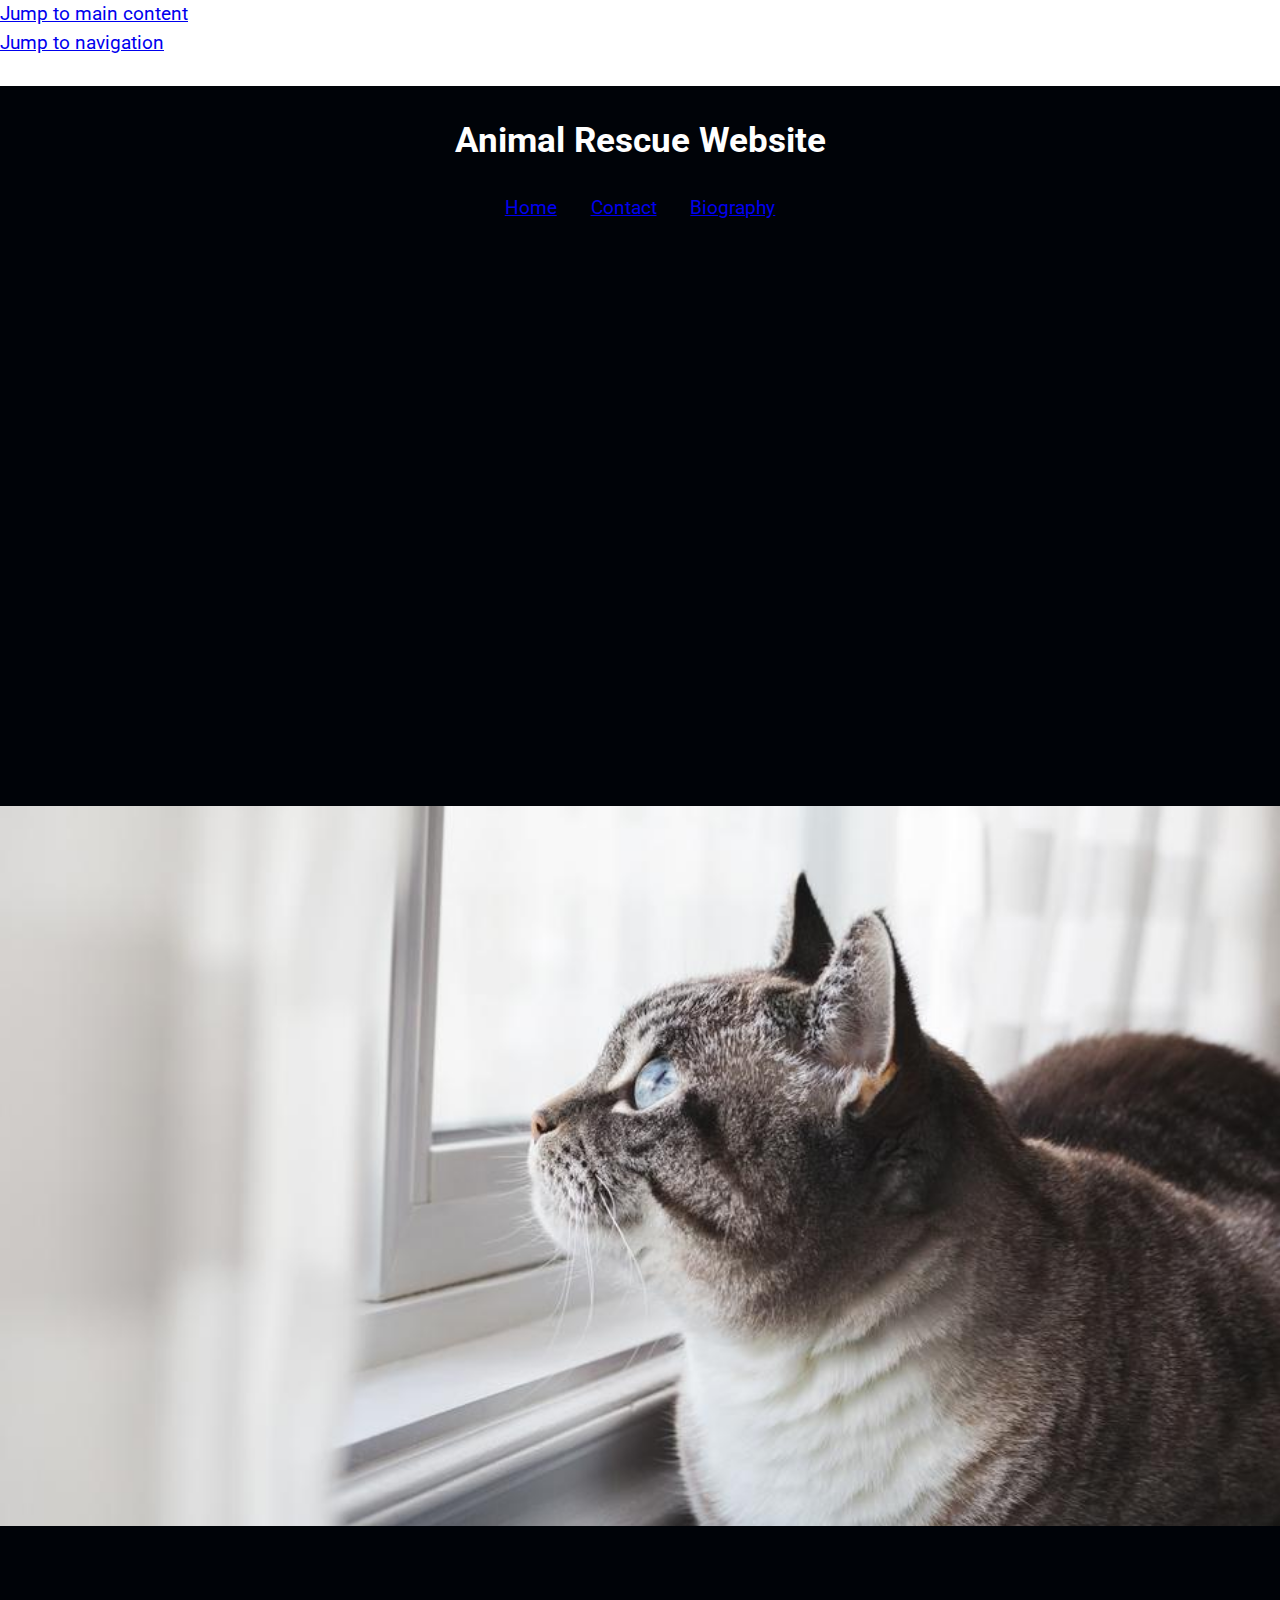
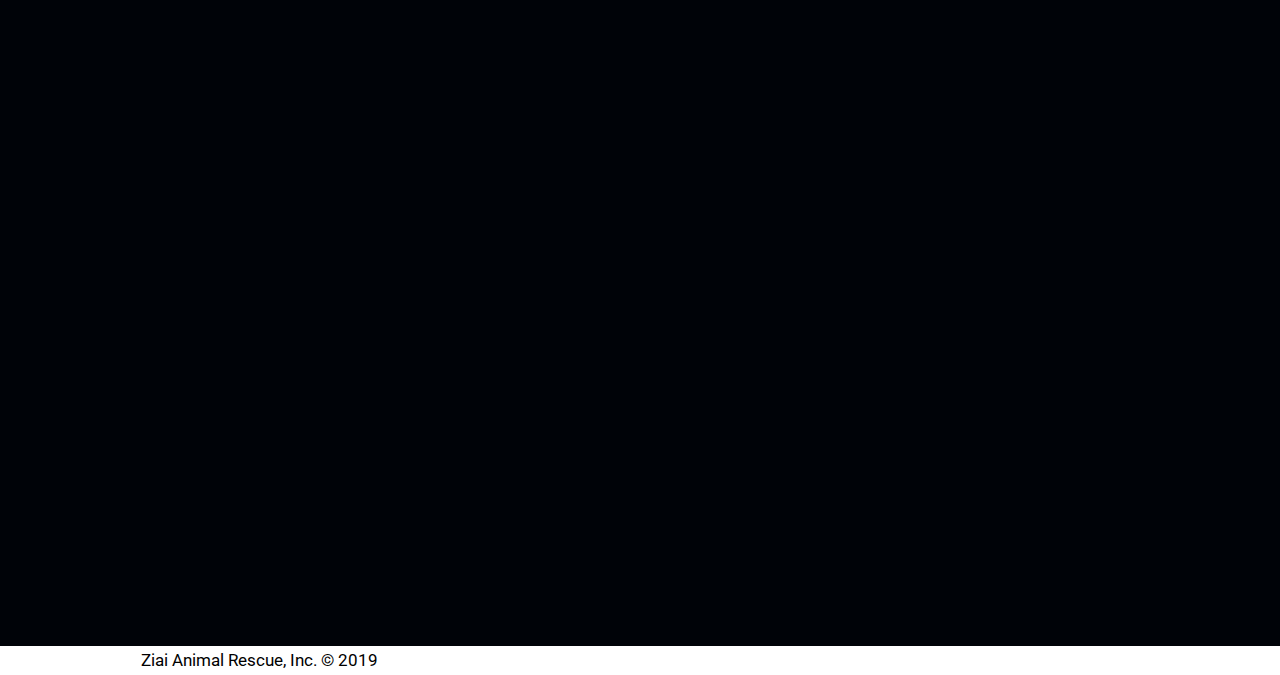
==== index.html @ 4a789140 "update the css file" ====
<!DOCTYPE html>
<html lang="en-ca">
<head>
  <meta charset="utf-8">
  <title>Animal Rescue Website</title>
  <meta name="viewport" content="width=device-width,initial-scale=1">
  <link rel="icon" href="favicon.ico">
  <link rel="icon" type="image/svg" href="cat.svg">
  <link rel="stylesheet" href="css/modules.css">
  <link rel="stylesheet" href="css/grid.css">
  <link rel="stylesheet" href="css/type.css">
  <link rel="stylesheet" href="css/main.css">
  <link href="https://fonts.googleapis.com/css?family=Roboto:400,400i,700" rel="stylesheet">
</head>
<body>

  <ul class="skip-links">
    <li><a href="#main">Jump to main content</a></li>
    <li><a href="#nav">Jump to navigation</a></li>
  </ul>

  <header role="banner" class="masthead section-dark section-bg embed embed-16by9" id="galaxies">
    <div class="absolute w-1 pin-tl text-center pad-t pad-b gutter-1-2">
      <div class="grid grid-middle">
        <div class="unit xs-1 l-1-2">
          <h1 class="masthead-title push-1-2" data-shadow="Ziai Animal Rescue">Animal Rescue Website</h1>
        </div>
        <nav class="nav unit xs-1 l-1-2" role="navigation" id="nav" tabindex="0">
          <ul class="list-group-inline push-1-2">
            <li><a class="ib gutter-1-2 pad-t-1-2 pad-b-1-2" href="#home">Home</a></li>
            <li><a class="ib gutter-1-2 pad-t-1-2 pad-b-1-2" href="#contact">Contact</a></li>
            <li><a class="ib gutter-1-2 pad-t-1-2 pad-b-1-2" href="#biography">Biography</a></li>
          </ul>
        </nav>
      </div>
    </div>
  </header>

  <main role="main" id="main" tabindex="0">

    <section class="home section-light section-bg embed embed-16by9" id="home">
      <div class="text-center absolute pin-c island-1-2 w-1 max-length">
        <h2 class="push-1-4">​​MAKING FREEDOM HAPPEN ONE DOG AT A TIME</h2>
        <p class="push-1-2">We are dedicated to rescuing homeless and abandoned dogs, dogs from shelters and taking in desperate owner surrenders when they can no longer care for them. </p>
        <a class="btn btn-ghost" href="/cat-3/">See cats</a>
      </div>
    </section>

    <section class="satellites section-dark section-bg embed embed-16by9" id="satellites">
      <div class="absolute pin-c text-center island-1-2 w-1 max-length">
        <h2 class="push-1-4">Tools & Machines</h2>
        <p class="push-1-2">Scientists use lots of tools & machines to help them find all the different galaxies in the known universe.</p>
        <a class="btn" href="/learn-satellites/">Learn about the specialized satellites</a>
      </div>
    </section>


  <footer class="footer gutter-1-2" role="contentinfo" tabindex="0">
    <div class="wrapper">
      <small class="milli">Ziai Animal Rescue, Inc. © 2019</small>
    </div>
  </footer>

</body>
</html>
---- css/modules.css ----
/*
 * Modulifier || Code released under the UNLICENSE
 * Code under other copyrights & licenses listed below.
 * https://modulifier.web-dev.tools/#responsive;images;list-group;embed;media-object;icons;hidden;positioning;nice-lists;forms;buttons;accessibility;print
 */

@-moz-viewport { width: device-width; scale: 1; }
@-ms-viewport { width: device-width; scale: 1; }
@-o-viewport { width: device-width; scale: 1; }
@-webkit-viewport { width: device-width; scale: 1; }
@viewport { width: device-width; scale: 1; }

html {
  box-sizing: border-box;
  -moz-text-size-adjust: 100%;
  -ms-text-size-adjust: 100%;
  -webkit-text-size-adjust: 100%;
  text-size-adjust: 100%;
}

*, *::before, *::after {
  box-sizing: inherit;
}

body {
  margin: 0;
}

article,
aside,
details,
figcaption,
figure,
footer,
header,
main,
menu,
nav,
section,
summary {
  display: block;
}

audio,
canvas,
progress,
video {
  display: inline-block;
  vertical-align: baseline;
}

template {
  display: none;
}

details {
  cursor: pointer;
}

audio:not([controls]) {
  display: none;
  height: 0;
}

a,
area,
button,
input,
label,
select,
textarea,
[tabindex] {
  -ms-touch-action: manipulation;
  touch-action: manipulation;
}

img {
  border: 0;
}

.img-flex,
.img-flex img {
  display: block;
  width: 100%;
}

svg {
  fill: currentColor;
}

svg:not(:root) {
  overflow: hidden;
}

svg.img-flex {
  width: 100%;
  height: 100%;
}

.image-replacement, .ir {
  overflow: hidden;
  direction: ltr;
  text-align: left;
  text-indent: 100%;
  white-space: nowrap;
}

.list-group, .list-group-inline, .list-group--inline {
  padding-left: 0;
  list-style-type: none;
}

.list-group > dd {
  margin-left: 0;
}

.list-group-inline::before,
.list-group-inline::after,
.list-group--inline::before,
.list-group--inline::after {
  content: "";
  display: table;
}

.list-group-inline::after,
.list-group--inline::after {
  clear: both;
}

.list-group-inline > li,
.list-group--inline > li {
  display: inline-block;
}

.list-group-inline > dt,
.list-group--inline > dt {
  clear: left;
  float: left;
  width: 11em;
}

.list-group-inline > dd,
.list-group--inline > dd {
  float: left;
  min-width: 12em;
}

.embed {
  margin-left: 0;
  margin-right: 0;
  overflow: hidden;
  position: relative;
  width: 100%;
}

.embed-1by1, .embed--1by1 {
  padding-top: 100%; /* Square */
}

.embed-4by3, .embed--4by3 {
  padding-top: 75%; /* Traditional TV/computer screens */
}

.embed-iso216, .embed--iso216 {
  padding-top: 70.92%; /* A-standard paper sizes */
}

.embed-3by2, .embed--3by2 {
  padding-top: 66.6%; /* Classic 35 mm film & most digital photos, landscape */
}

.embed-2by3, .embed--2by3 {
  padding-top: 150%; /* Classic 35 mm film & most digital photos, portrait */
}

.embed-golden, .embed--golden {
  padding-top: 61.8%; /* The Golden Ratio */
}

.embed-16by9, .embed--16by9 {
  padding-top: 56.25%; /* HD TV */
}

.embed-185by100, .embed--185by100 {
  padding-top: 54.05%; /* Common widescreen cinema */
}

.embed-24by10, .embed--24by10 {
  padding-top: 41.667%; /* Widescreen cinema: 2.4:1 */
}

.embed-3by1, .embed--3by1 {
  padding-top: 33.3333%; /* Panorama photos */
}

.embed-4by1, .embed--4by1 {
  padding-top: 25%; /* Polyvision */
}

.embed-5by1, .embed--5by1 {
  padding-top: 20%; /* Really wide... */
}

.embed-item, .embed__item {
  min-height: 100%;
  left: 0;
  position: absolute;
  top: 0;
  width: 100%;
}

.chop,
.crop {
  overflow: hidden;
}

.truncate {
  max-width: 100%;
  overflow: hidden;
  width: 100%;
  text-overflow: ellipsis;
  white-space: nowrap;
}

.scrollable {
  max-width: 100%;
  overflow-x: auto;
  overflow-y: hidden;
  -webkit-overflow-scrolling: touch;
}

.clearfix::after {
  content: " ";
  display: block;
  clear: both;
}

.left {
  float: left;
}

.right {
  float: right;
}

.inline {
  display: inline;
}

.block {
  display: block;
}

.inline-block, .ib {
  display: inline-block;
}

.valign-top {
  vertical-align: top;
}

.valign-bottom {
  vertical-align: bottom;
}

.valign-middle {
  vertical-align: middle;
}

.fixed {
  position: fixed;
}

.relative {
  position: relative;
}

[class*="pin-"],
.absolute {
  position: absolute;
}

.static {
  position: static;
}

.zindex-1 {
  z-index: 1;
}

.zindex-2 {
  z-index: 2;
}

.zindex-3 {
  z-index: 3;
}

.zindex-1000 {
  z-index: 1000;
}

.pin-top-left,
.pin-left-top,
.pin-tl,
.pin-lt {
  top: 0;
  left: 0;
}

.width-quarter, .w-1-4 {
  width: 25%;
}

.width-half, .w-1-2 {
  width: 50%;
}

.width-full, .w-1 {
  width: 100%;
}

ul {
  list-style-type: none;
}

ul > li::before {
  content: "·";
  float: left;
  margin-left: -1.6em;
  width: 1.3em;
  text-align: right;
}

ol {
  counter-reset: ol-simple-numbers;
  list-style-type: none;
}

ol > li::before {
  float: left;
  margin-left: -1.6em;
  width: 1.3em;
  counter-increment: ol-simple-numbers;
  content: counter(ol-simple-numbers);
  text-align: right;
}

.list-group > li::before,
.list-group-inline > li::before,
.list-group--inline > li::before {
  content: none;
}

/* stylelint-disable no-descending-specificity */

/*
 * (c) Nicolas Gallagher and Jonathan Neal of Normalize.css || MIT License
 *     https://necolas.github.io/normalize.css/
 */

button,
input,
optgroup,
select,
textarea {
  color: inherit;
  font: inherit;
  margin: 0;
}

button,
input {
  overflow: visible;
}

button,
select {
  text-transform: none;
}

button,
html [type="button"],
[type="reset"],
[type="submit"] {
  -webkit-appearance: button;
  cursor: pointer;
}

button[disabled],
html input[disabled] {
  cursor: default;
}

button::-moz-focus-inner,
input::-moz-focus-inner {
  border: 0;
  padding: 0;
}

[type="checkbox"],
[type="radio"] {
  opacity: 0;
  position: absolute;
  height: 1px;
  width: 1px;
}

[type="number"]::-webkit-inner-spin-button,
[type="number"]::-webkit-outer-spin-button {
  height: auto;
}

[type="search"]::-webkit-search-cancel-button,
[type="search"]::-webkit-search-decoration {
  -webkit-appearance: none;
}
---- css/grid.css ----
/*
  Gridifier || Code released under the UNLICENSE
  https://gridifier.web-dev.tools/#xs,4,0,0,0;s,4,25,0,0;m,4,38,1,1;l,4,60,1,1
*/

.grid {
  margin: 0;
  padding: 0;
  letter-spacing: -.31em;
  text-rendering: optimizeSpeed;
  display: -webkit-flex;
  display: -ms-flexbox;
  display: flex;
  -webkit-flex-flow: row wrap;
  -ms-flex-flow: row wrap;
  flex-flow: row wrap;
}

.grid-bottom {
  -webkit-align-items: flex-end;
  -ms-align-items: flex-end;
  align-items: flex-end;
}

.grid-middle {
  -webkit-align-items: center;
  -ms-align-items: center;
  align-items: center;
}

.grid-stretch {
  -webkit-align-items: stretch;
  -ms-align-items: stretch;
  align-items: stretch;
}

.opera-only :-o-prefocus,
.grid {
  word-spacing: -.43em;
}

.unit {
  letter-spacing: normal;
  text-rendering: auto;
  vertical-align: top;
  word-spacing: normal;
  display: inline-block;
  visibility: visible;
}

.grid-bottom .unit {
  vertical-align: bottom;
}

.grid-middle .unit {
  vertical-align: middle;
}

[class*="unit-push-"],
[class*="unit-pull-"] {
  position: relative;
}

.unit-xs-hidden {
  display: none;
  visibility: hidden;
}

.unit-xs-centered {
  margin: 0 auto;
}

.unit-xs-1,
.xs-1 {
  display: block;
  visibility: visible;
  width: 100%;
}

.unit-xs-1-2,
.xs-1-2 {
  width: 50%;
}

.unit-xs-1-3,
.xs-1-3 {
  width: 33.3333%;
}

.unit-xs-2-3,
.xs-2-3 {
  width: 66.6667%;
}

.unit-xs-1-2,
.xs-1-2,
.unit-xs-1-3,
.xs-1-3,
.unit-xs-2-3,
.xs-2-3 {
  display: inline-block;
  visibility: visible;
}

@media only screen and (min-width: 25em) {

  .unit-s-hidden {
    display: none;
    visibility: hidden;
  }

  .unit-s-centered {
    margin: 0 auto;
  }

  .unit-s-1,
  .s-1 {
    display: block;
    visibility: visible;
    width: 100%;
  }

  .unit-s-1-2,
  .s-1-2 {
    width: 50%;
  }

  .unit-s-1-3,
  .s-1-3 {
    width: 33.3333%;
  }

  .unit-s-2-3,
  .s-2-3 {
    width: 66.6667%;
  }

  .unit-s-1-2,
  .s-1-2,
  .unit-s-1-3,
  .s-1-3,
  .unit-s-2-3,
  .s-2-3 {
    display: inline-block;
    visibility: visible;
  }

}

@media only screen and (min-width: 38em) {

  .unit-m-hidden {
    display: none;
    visibility: hidden;
  }

  .unit-m-centered {
    margin: 0 auto;
  }

  .unit-m-1,
  .m-1 {
    display: block;
    visibility: visible;
    width: 100%;
  }

  .unit-offset-m-0 {
    margin-left: 0;
  }

  .unit-push-m-0,
  .unit-pull-m-0 {
    left: 0;
  }

  .unit-m-1-2,
  .m-1-2 {
    width: 50%;
  }

  .unit-offset-m-1-2 {
    margin-left: 50%;
  }

  .unit-push-m-1-2 {
    left: 50%;
  }

  .unit-pull-m-1-2 {
    left: -50%;
  }

  .unit-m-1-3,
  .m-1-3 {
    width: 33.3333%;
  }

  .unit-offset-m-1-3 {
    margin-left: 33.3333%;
  }

  .unit-push-m-1-3 {
    left: 33.3333%;
  }

  .unit-pull-m-1-3 {
    left: -33.3333%;
  }

  .unit-m-2-3,
  .m-2-3 {
    width: 66.6667%;
  }

  .unit-offset-m-2-3 {
    margin-left: 66.6667%;
  }

  .unit-push-m-2-3 {
    left: 66.6667%;
  }

  .unit-pull-m-2-3 {
    left: -66.6667%;
  }

  .unit-m-1-2,
  .m-1-2,
  .unit-m-1-3,
  .m-1-3,
  .unit-m-2-3,
  .m-2-3 {
    display: inline-block;
    visibility: visible;
  }

}

.unit-content-distribute,
.content-distribute {
  display: -ms-flexbox;
  display: -webkit-flex;
  display: flex;
  -ms-flex-direction: column;
  -webkit-flex-direction: column;
  flex-direction: column;
  -ms-flex-pack: justify;
  -webkit-justify-content: space-between;
  justify-content: space-between;
}

.content-fill,
.content-stretch {
  -ms-flex-grow: 2;
  -webkit-flex-grow: 2;
  flex-grow: 2;
  max-width: 100%; /* @bugfix: IE 10, 11 */
}

.content-shrink {
  -ms-align-self: center;
  -webkit-align-self: center;
  align-self: center;
}
---- css/type.css ----
/*
  Typografier || Code released under the UNLICENSE
  https://typografier.web-dev.tools/#0,100,1.3,1.067,0;38,110,1.4,1.125,1;60,120,1.5,1.125,1;90,130,1.5,1.125,1
*/

html {
  font-size: 100%;
  line-height: 1.3;
}

a {
  background-color: transparent;
  -webkit-text-decoration-skip: objects;
}

sub,
sup {
  font-size: 75%;
  line-height: 1px;
  position: relative;
  vertical-align: baseline;
}

sup {
  top: -.5em;
}

sub {
  bottom: -.25em;
}

pre,
code,
kbd,
samp {
  font-size: 100%;
}

abbr[title] {
  border-bottom: none;
  text-decoration: underline;
  text-decoration: underline dotted;
}

b,
strong {
  font-weight: bold;
}

dfn,
caption {
  font-style: italic;
}

hr {
  border: 0;
  border-top: 1px solid;
  height: 0;
}

table {
  border-collapse: collapse;
  border-spacing: 0;
  width: 100%;
  table-layout: fixed;
}

caption {
  text-align: left;
}

th,
td {
  border-bottom: 1px solid;
  text-align: left;
  vertical-align: top;
}

thead th {
  vertical-align: bottom;
}

.text-left {
  text-align: left;
}

.text-right {
  text-align: right;
}

.text-center {
  text-align: center;
}

.normal {
  font-weight: normal;
  font-style: normal;
}

.not-bold {
  font-weight: normal;
}

.not-italic {
  font-style: normal;
}

.bold {
  font-weight: bold;
}

.italic {
  font-style: italic;
}

.text-upper {
  text-transform: uppercase;
}

.text-lower {
  text-transform: lowercase;
}

.wrapper {
  margin-left: auto;
  margin-right: auto;
  max-width: 52em;
}

.max-length {
  margin-left: auto;
  margin-right: auto;
  max-width: 36em;
}

h1,
h2,
h3,
h4,
h5,
h6,
p,
ul,
ol,
dl,
dd,
figure,
blockquote,
details,
hr,
fieldset,
pre,
table,
caption {
  margin: 0 0 1.3rem;
}

.yotta {
  font-size: 1.5745rem;
  line-height: 2.275rem;
}

.zetta {
  font-size: 1.4757rem;
  line-height: 1.95rem;
}

h1,
.exa {
  font-size: 1.383rem;
  line-height: 1.95rem;
}

h2,
.peta {
  font-size: 1.2962rem;
  line-height: 1.95rem;
}

h3,
.tera {
  font-size: 1.2148rem;
  line-height: 1.625rem;
}

h4,
.giga {
  font-size: 1.1385rem;
  line-height: 1.625rem;
}

h5,
.mega {
  font-size: 1.067rem;
  line-height: 1.625rem;
}

h6,
.kilo,
input,
textarea {
  font-size: 1rem;
  line-height: 1.3rem;
}

small,
.milli {
  font-size: .9372rem;
  line-height: 1.3rem;
}

.micro {
  font-size: .8784rem;
  line-height: 1.3rem;
}

ul {
  padding-left: 1em;
}

ol {
  padding-left: 1.6em;
}

input,
option,
select {
  height: calc(1.3rem + .1625rem + .1625rem);
}

input[type="color"] {
  width: calc(1.3rem + .1625rem + .1625rem);
}

input[type="checkbox"],
input[type="radio"] {
  display: inline-block;
  height: auto;
  width: auto;
}

.push {
  margin-bottom: 1.3rem;
}

.push-none,
.push-0 {
  margin-bottom: 0;
}

.push-double,
.push-2 {
  margin-bottom: 2.6rem;
}

.push-half,
.push-1-2 {
  margin-bottom: .65rem;
}

.push-quarter,
.push-1-4 {
  margin-bottom: .325rem;
}

.push-eighth,
.push-1-8 {
  margin-bottom: .1625rem;
}

.push-right-eighth,
.push-r-1-8 {
  margin-right: .1625rem;
}

.push-right-quarter,
.push-r-1-4 {
  margin-right: .325rem;
}

.push-right-half,
.push-r-1-2 {
  margin-right: .65rem;
}

.push-right,
.push-r {
  margin-right: 1.3rem;
}

.pad-top,
.pad-t {
  padding-top: 1.3rem;
}

.pad-bottom,
.pad-b {
  padding-bottom: 1.3rem;
}

.pad-top-double,
.pad-t-2 {
  padding-top: 2.6rem;
}

.pad-bottom-double,
.pad-b-2 {
  padding-bottom: 2.6rem;
}

.pad-top-half,
.pad-t-1-2 {
  padding-top: .65rem;
}

.pad-bottom-half,
.pad-b-1-2 {
  padding-bottom: .65rem;
}

.pad-top-quarter,
.pad-t-1-4 {
  padding-top: .325rem;
}

.pad-bottom-quarter,
.pad-b-1-4 {
  padding-bottom: .325rem;
}

.pad-top-eighth,
.pad-t-1-8 {
  padding-top: .1625rem;
}

.pad-bottom-eighth,
.pad-b-1-8 {
  padding-bottom: .1625rem;
}

.island {
  padding: 1.3rem;
}

.island-double,
.island-2 {
  padding: 2.6rem;
}

.island-half,
.island-1-2 {
  padding: .65rem;
}

.island-quarter,
.island-1-4,
td,
table th,
fieldset {
  padding: .325rem;
}

.island-eighth,
.island-1-8,
input,
textarea,
select {
  padding: .1625rem;
}

.gutter {
  padding-left: 1.3rem;
  padding-right: 1.3rem;
}

.gutter-double,
.gutter-2 {
  padding-left: 2.6rem;
  padding-right: 2.6rem;
}

.gutter-half,
.gutter-1-2 {
  padding-left: .65rem;
  padding-right: .65rem;
}

.gutter-quarter,
.gutter-1-4,
caption {
  padding-left: .325rem;
  padding-right: .325rem;
}

.gutter-eighth,
.gutter-1-8 {
  padding-left: .1625rem;
  padding-right: .1625rem;
}

@media only screen and (min-width: 38em) {

  html {
    font-size: 110%;
    line-height: 1.4;
  }

  h1,
  h2,
  h3,
  h4,
  h5,
  h6,
  p,
  ul,
  ol,
  dl,
  dd,
  figure,
  blockquote,
  details,
  hr,
  fieldset,
  pre,
  table,
  caption {
    margin: 0 0 1.4rem;
  }

  .yotta {
    font-size: 2.2807rem;
    line-height: 3.15rem;
  }

  .zetta {
    font-size: 2.0273rem;
    line-height: 2.8rem;
  }

  h1,
  .exa {
    font-size: 1.802rem;
    line-height: 2.45rem;
  }

  h2,
  .peta {
    font-size: 1.6018rem;
    line-height: 2.1rem;
  }

  h3,
  .tera {
    font-size: 1.4238rem;
    line-height: 2.1rem;
  }

  h4,
  .giga {
    font-size: 1.2656rem;
    line-height: 1.75rem;
  }

  h5,
  .mega {
    font-size: 1.125rem;
    line-height: 1.75rem;
  }

  h6,
  .kilo,
  input,
  textarea {
    font-size: 1rem;
    line-height: 1.4rem;
  }

  small,
  .milli {
    font-size: .8889rem;
    line-height: 1.4rem;
  }

  .micro {
    font-size: .7901rem;
    line-height: 1.4rem;
  }

  ul,
  ol {
    padding-left: 0;
  }

  ul ul,
  ol ul {
    padding-left: 1em;
  }

  ol ol,
  ul ol {
    padding-left: 1.6em;
  }

  .hang-punc {
    float: left;
    margin-left: -1.4em;
    text-align: right;
    width: 1.3em;
  }

  table {
    margin-left: -.35rem;
    margin-right: -.35rem;
    width: calc(100% + .35rem + .35rem);
  }

  input,
  option,
  select {
    height: calc(1.4rem + .175rem + .175rem);
  }

  input[type="color"] {
    width: calc(1.4rem + .175rem + .175rem);
  }

  input[type="checkbox"],
  input[type="radio"] {
    display: inline-block;
    height: auto;
    width: auto;
  }

  .push {
    margin-bottom: 1.4rem;
  }

  .push-none,
  .push-0 {
    margin-bottom: 0;
  }

  .push-double,
  .push-2 {
    margin-bottom: 2.8rem;
  }

  .push-half,
  .push-1-2 {
    margin-bottom: .7rem;
  }

  .push-quarter,
  .push-1-4 {
    margin-bottom: .35rem;
  }

  .push-eighth,
  .push-1-8 {
    margin-bottom: .175rem;
  }

  .push-right-eighth,
  .push-r-1-8 {
    margin-right: .175rem;
  }

  .push-right-quarter,
  .push-r-1-4 {
    margin-right: .35rem;
  }

  .push-right-half,
  .push-r-1-2 {
    margin-right: .7rem;
  }

  .push-right,
  .push-r {
    margin-right: 1.4rem;
  }

  .pad-top,
  .pad-t {
    padding-top: 1.4rem;
  }

  .pad-bottom,
  .pad-b {
    padding-bottom: 1.4rem;
  }

  .pad-top-double,
  .pad-t-2 {
    padding-top: 2.8rem;
  }

  .pad-bottom-double,
  .pad-b-2 {
    padding-bottom: 2.8rem;
  }

  .pad-top-half,
  .pad-t-1-2 {
    padding-top: .7rem;
  }

  .pad-bottom-half,
  .pad-b-1-2 {
    padding-bottom: .7rem;
  }

  .pad-top-quarter,
  .pad-t-1-4 {
    padding-top: .35rem;
  }

  .pad-bottom-quarter,
  .pad-b-1-4 {
    padding-bottom: .35rem;
  }

  .pad-top-eighth,
  .pad-t-1-8 {
    padding-top: .175rem;
  }

  .pad-bottom-eighth,
  .pad-b-1-8 {
    padding-bottom: .175rem;
  }

  .island {
    padding: 1.4rem;
  }

  .island-double,
  .island-2 {
    padding: 2.8rem;
  }

  .island-half,
  .island-1-2 {
    padding: .7rem;
  }

  .island-quarter,
  .island-1-4,
  td,
  table th,
  fieldset {
    padding: .35rem;
  }

  .island-eighth,
  .island-1-8,
  input,
  textarea,
  select {
    padding: .175rem;
  }

  .gutter {
    padding-left: 1.4rem;
    padding-right: 1.4rem;
  }

  .gutter-double,
  .gutter-2 {
    padding-left: 2.8rem;
    padding-right: 2.8rem;
  }

  .gutter-half,
  .gutter-1-2 {
    padding-left: .7rem;
    padding-right: .7rem;
  }

  .gutter-quarter,
  .gutter-1-4,
  caption {
    padding-left: .35rem;
    padding-right: .35rem;
  }

  .gutter-eighth,
  .gutter-1-8 {
    padding-left: .175rem;
    padding-right: .175rem;
  }

}

@media only screen and (min-width: 60em) {

  html {
    font-size: 120%;
    line-height: 1.5;
  }

  h1,
  h2,
  h3,
  h4,
  h5,
  h6,
  p,
  ul,
  ol,
  dl,
  dd,
  figure,
  blockquote,
  details,
  hr,
  fieldset,
  pre,
  table,
  caption {
    margin: 0 0 1.5rem;
  }

  .yotta {
    font-size: 2.2807rem;
    line-height: 3rem;
  }

  .zetta {
    font-size: 2.0273rem;
    line-height: 3rem;
  }

  h1,
  .exa {
    font-size: 1.802rem;
    line-height: 2.625rem;
  }

  h2,
  .peta {
    font-size: 1.6018rem;
    line-height: 2.25rem;
  }

  h3,
  .tera {
    font-size: 1.4238rem;
    line-height: 1.875rem;
  }

  h4,
  .giga {
    font-size: 1.2656rem;
    line-height: 1.875rem;
  }

  h5,
  .mega {
    font-size: 1.125rem;
    line-height: 1.5rem;
  }

  h6,
  .kilo,
  input,
  textarea {
    font-size: 1rem;
    line-height: 1.5rem;
  }

  small,
  .milli {
    font-size: .8889rem;
    line-height: 1.5rem;
  }

  .micro {
    font-size: .7901rem;
    line-height: 1.5rem;
  }

  ul,
  ol {
    padding-left: 0;
  }

  ul ul,
  ol ul {
    padding-left: 1em;
  }

  ol ol,
  ul ol {
    padding-left: 1.6em;
  }

  .hang-punc {
    float: left;
    margin-left: -1.4em;
    text-align: right;
    width: 1.3em;
  }

  table {
    margin-left: -.375rem;
    margin-right: -.375rem;
    width: calc(100% + .375rem + .375rem);
  }

  input,
  option,
  select {
    height: calc(1.5rem + .1875rem + .1875rem);
  }

  input[type="color"] {
    width: calc(1.5rem + .1875rem + .1875rem);
  }

  input[type="checkbox"],
  input[type="radio"] {
    display: inline-block;
    height: auto;
    width: auto;
  }

  .push {
    margin-bottom: 1.5rem;
  }

  .push-none,
  .push-0 {
    margin-bottom: 0;
  }

  .push-double,
  .push-2 {
    margin-bottom: 3rem;
  }

  .push-half,
  .push-1-2 {
    margin-bottom: .75rem;
  }

  .push-quarter,
  .push-1-4 {
    margin-bottom: .375rem;
  }

  .push-eighth,
  .push-1-8 {
    margin-bottom: .1875rem;
  }

  .push-right-eighth,
  .push-r-1-8 {
    margin-right: .1875rem;
  }

  .push-right-quarter,
  .push-r-1-4 {
    margin-right: .375rem;
  }

  .push-right-half,
  .push-r-1-2 {
    margin-right: .75rem;
  }

  .push-right,
  .push-r {
    margin-right: 1.5rem;
  }

  .pad-top,
  .pad-t {
    padding-top: 1.5rem;
  }

  .pad-bottom,
  .pad-b {
    padding-bottom: 1.5rem;
  }

  .pad-top-double,
  .pad-t-2 {
    padding-top: 3rem;
  }

  .pad-bottom-double,
  .pad-b-2 {
    padding-bottom: 3rem;
  }

  .pad-top-half,
  .pad-t-1-2 {
    padding-top: .75rem;
  }

  .pad-bottom-half,
  .pad-b-1-2 {
    padding-bottom: .75rem;
  }

  .pad-top-quarter,
  .pad-t-1-4 {
    padding-top: .375rem;
  }

  .pad-bottom-quarter,
  .pad-b-1-4 {
    padding-bottom: .375rem;
  }

  .pad-top-eighth,
  .pad-t-1-8 {
    padding-top: .1875rem;
  }

  .pad-bottom-eighth,
  .pad-b-1-8 {
    padding-bottom: .1875rem;
  }

  .island {
    padding: 1.5rem;
  }

  .island-double,
  .island-2 {
    padding: 3rem;
  }

  .island-half,
  .island-1-2 {
    padding: .75rem;
  }

  .island-quarter,
  .island-1-4,
  td,
  table th,
  fieldset {
    padding: .375rem;
  }

  .island-eighth,
  .island-1-8,
  input,
  textarea,
  select {
    padding: .1875rem;
  }

  .gutter {
    padding-left: 1.5rem;
    padding-right: 1.5rem;
  }

  .gutter-double,
  .gutter-2 {
    padding-left: 3rem;
    padding-right: 3rem;
  }

  .gutter-half,
  .gutter-1-2 {
    padding-left: .75rem;
    padding-right: .75rem;
  }

  .gutter-quarter,
  .gutter-1-4,
  caption {
    padding-left: .375rem;
    padding-right: .375rem;
  }

  .gutter-eighth,
  .gutter-1-8 {
    padding-left: .1875rem;
    padding-right: .1875rem;
  }

}

@media only screen and (min-width: 90em) {

  html {
    font-size: 130%;
    line-height: 1.5;
  }

  h1,
  h2,
  h3,
  h4,
  h5,
  h6,
  p,
  ul,
  ol,
  dl,
  dd,
  figure,
  blockquote,
  details,
  hr,
  fieldset,
  pre,
  table,
  caption {
    margin: 0 0 1.5rem;
  }

  .yotta {
    font-size: 2.2807rem;
    line-height: 3rem;
  }

  .zetta {
    font-size: 2.0273rem;
    line-height: 3rem;
  }

  h1,
  .exa {
    font-size: 1.802rem;
    line-height: 2.625rem;
  }

  h2,
  .peta {
    font-size: 1.6018rem;
    line-height: 2.25rem;
  }

  h3,
  .tera {
    font-size: 1.4238rem;
    line-height: 1.875rem;
  }

  h4,
  .giga {
    font-size: 1.2656rem;
    line-height: 1.875rem;
  }

  h5,
  .mega {
    font-size: 1.125rem;
    line-height: 1.5rem;
  }

  h6,
  .kilo,
  input,
  textarea {
    font-size: 1rem;
    line-height: 1.5rem;
  }

  small,
  .milli {
    font-size: .8889rem;
    line-height: 1.5rem;
  }

  .micro {
    font-size: .7901rem;
    line-height: 1.5rem;
  }

  ul,
  ol {
    padding-left: 0;
  }

  ul ul,
  ol ul {
    padding-left: 1em;
  }

  ol ol,
  ul ol {
    padding-left: 1.6em;
  }

  .hang-punc {
    float: left;
    margin-left: -1.4em;
    text-align: right;
    width: 1.3em;
  }

  table {
    margin-left: -.375rem;
    margin-right: -.375rem;
    width: calc(100% + .375rem + .375rem);
  }

  input,
  option,
  select {
    height: calc(1.5rem + .1875rem + .1875rem);
  }

  input[type="color"] {
    width: calc(1.5rem + .1875rem + .1875rem);
  }

  input[type="checkbox"],
  input[type="radio"] {
    display: inline-block;
    height: auto;
    width: auto;
  }

  .push {
    margin-bottom: 1.5rem;
  }

  .push-none,
  .push-0 {
    margin-bottom: 0;
  }

  .push-double,
  .push-2 {
    margin-bottom: 3rem;
  }

  .push-half,
  .push-1-2 {
    margin-bottom: .75rem;
  }

  .push-quarter,
  .push-1-4 {
    margin-bottom: .375rem;
  }

  .push-eighth,
  .push-1-8 {
    margin-bottom: .1875rem;
  }

  .push-right-eighth,
  .push-r-1-8 {
    margin-right: .1875rem;
  }

  .push-right-quarter,
  .push-r-1-4 {
    margin-right: .375rem;
  }

  .push-right-half,
  .push-r-1-2 {
    margin-right: .75rem;
  }

  .push-right,
  .push-r {
    margin-right: 1.5rem;
  }

  .pad-top,
  .pad-t {
    padding-top: 1.5rem;
  }

  .pad-bottom,
  .pad-b {
    padding-bottom: 1.5rem;
  }

  .pad-top-double,
  .pad-t-2 {
    padding-top: 3rem;
  }

  .pad-bottom-double,
  .pad-b-2 {
    padding-bottom: 3rem;
  }

  .pad-top-half,
  .pad-t-1-2 {
    padding-top: .75rem;
  }

  .pad-bottom-half,
  .pad-b-1-2 {
    padding-bottom: .75rem;
  }

  .pad-top-quarter,
  .pad-t-1-4 {
    padding-top: .375rem;
  }

  .pad-bottom-quarter,
  .pad-b-1-4 {
    padding-bottom: .375rem;
  }

  .pad-top-eighth,
  .pad-t-1-8 {
    padding-top: .1875rem;
  }

  .pad-bottom-eighth,
  .pad-b-1-8 {
    padding-bottom: .1875rem;
  }

  .island {
    padding: 1.5rem;
  }

  .island-double,
  .island-2 {
    padding: 3rem;
  }

  .island-half,
  .island-1-2 {
    padding: .75rem;
  }

  .island-quarter,
  .island-1-4,
  td,
  table th,
  fieldset {
    padding: .375rem;
  }

  .island-eighth,
  .island-1-8,
  input,
  textarea,
  select {
    padding: .1875rem;
  }

  .gutter {
    padding-left: 1.5rem;
    padding-right: 1.5rem;
  }

  .gutter-double,
  .gutter-2 {
    padding-left: 3rem;
    padding-right: 3rem;
  }

  .gutter-half,
  .gutter-1-2 {
    padding-left: .75rem;
    padding-right: .75rem;
  }

  .gutter-quarter,
  .gutter-1-4,
  caption {
    padding-left: .375rem;
    padding-right: .375rem;
  }

  .gutter-eighth,
  .gutter-1-8 {
    padding-left: .1875rem;
    padding-right: .1875rem;
  }

}
---- css/main.css ----
html {
  font-family:Roboto, sans-serif;
}

.home {
  background-image: url("../images/cat-3.jpg");
}

.section-dark {
  background-color: #000308;
  color: #fff;
}

.section-light {
  background-color: #fafafa;
  color: #222;
}

.section-bg {
  background-size: cover;
}

.btn:not(.btn-ghost) {
  background-color: #8d483b;
  border-color: #8d483b;
}

.btn:not(.btn-ghost):hover {
  background-color: #e88681;
}

.btn-ghost:hover {
  background-color: rgba(180, 220, 255, .5);
}
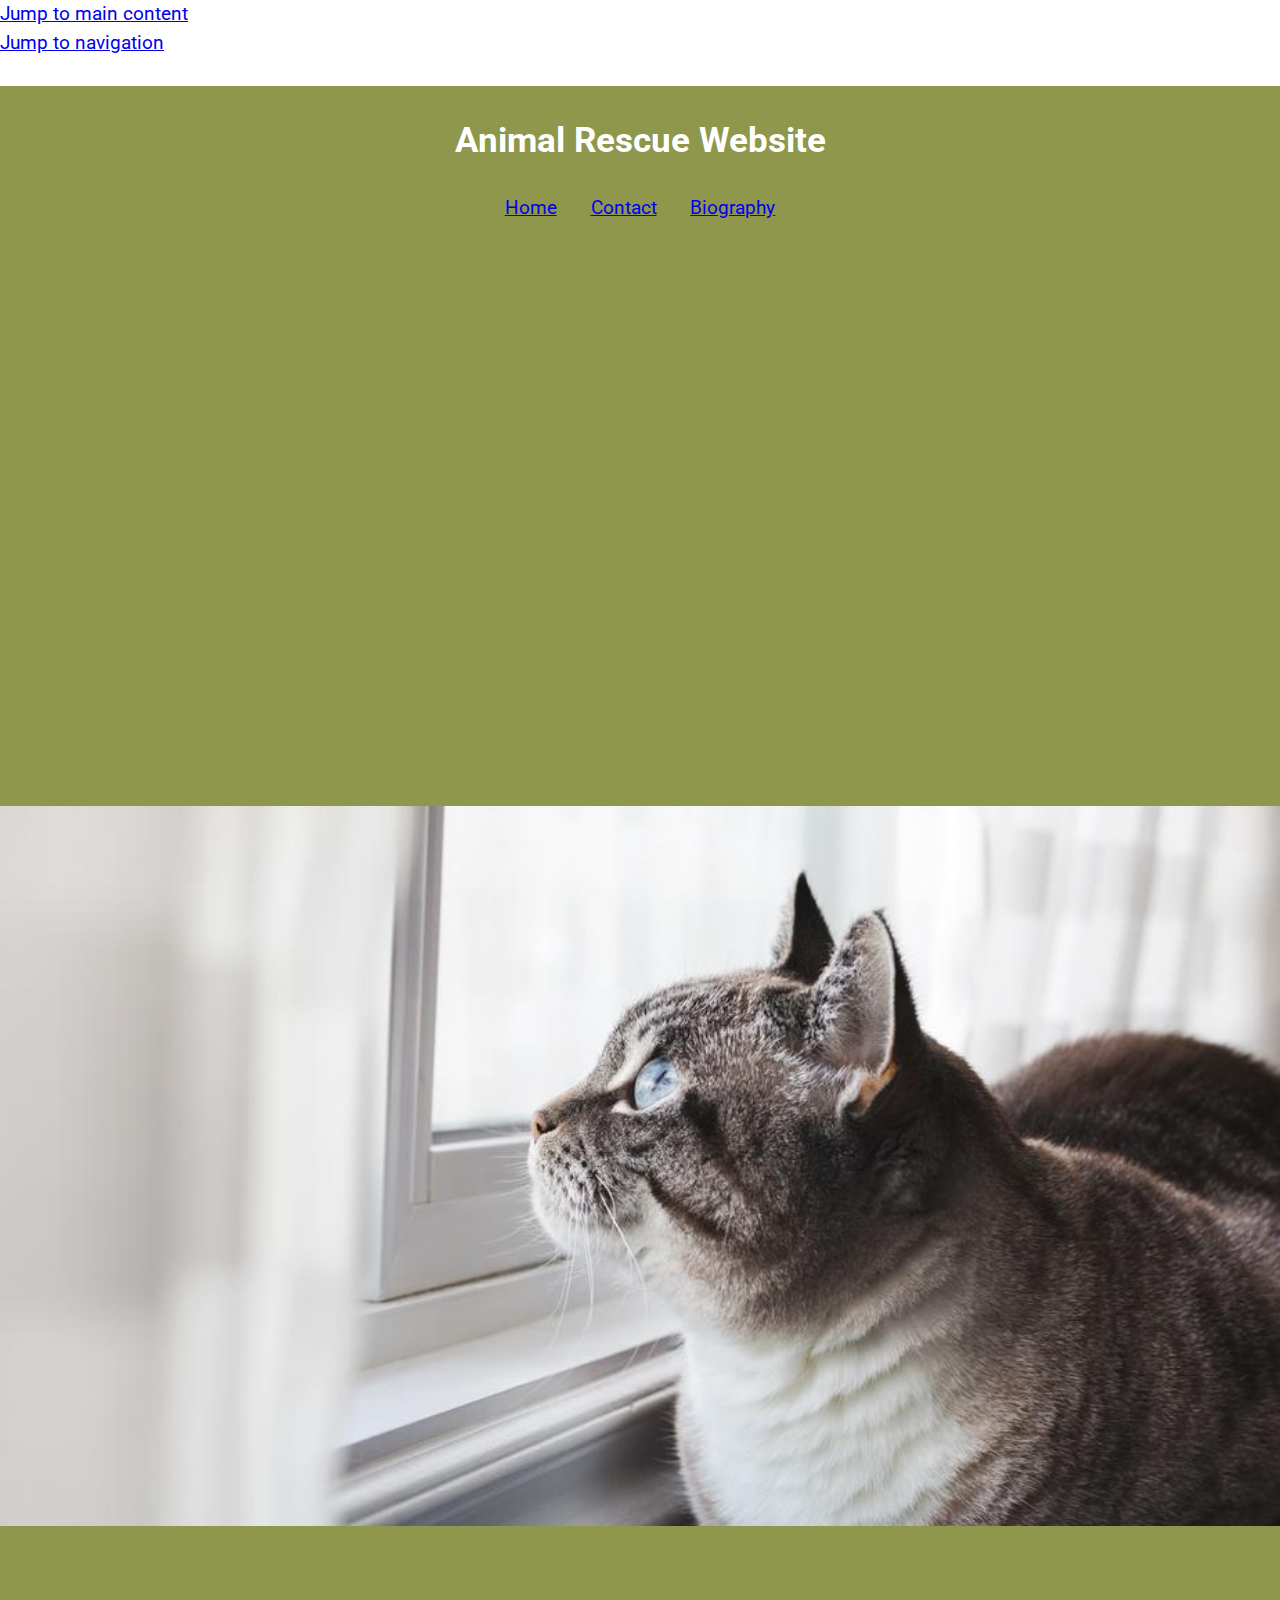
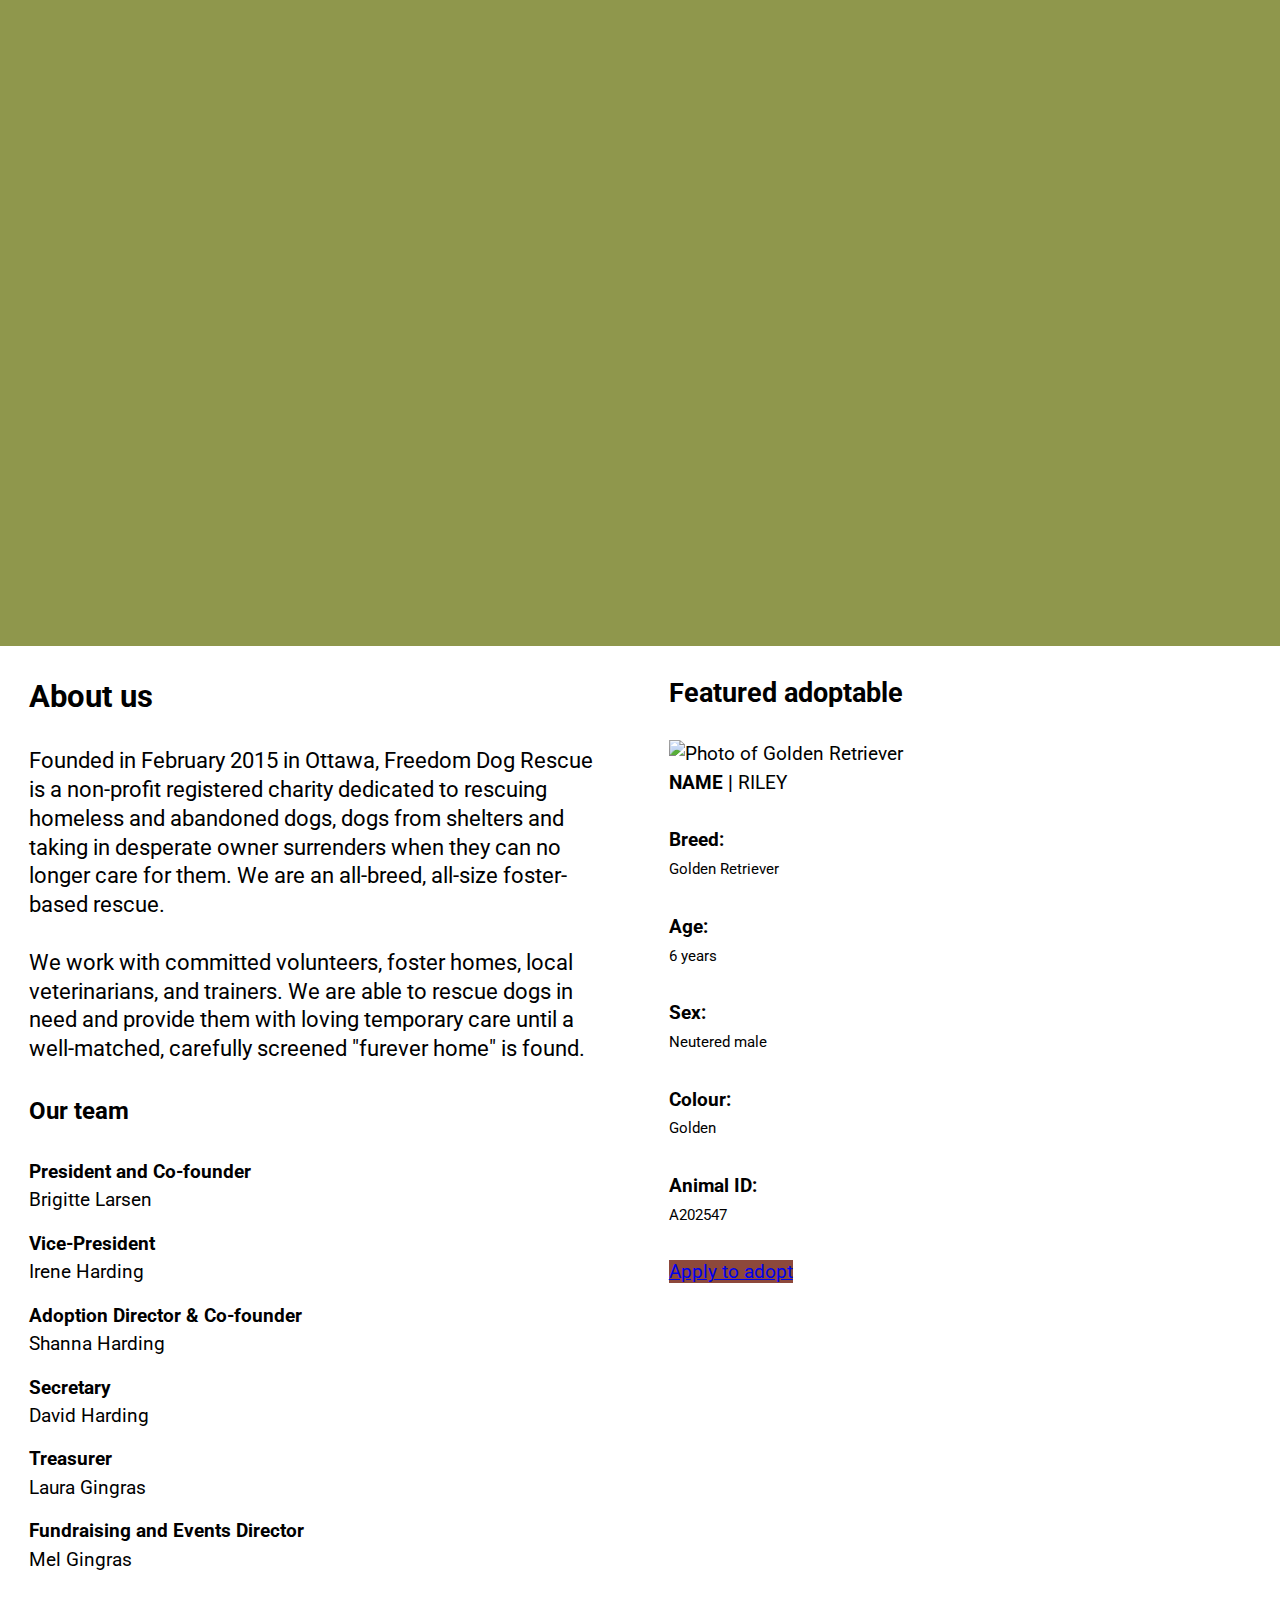
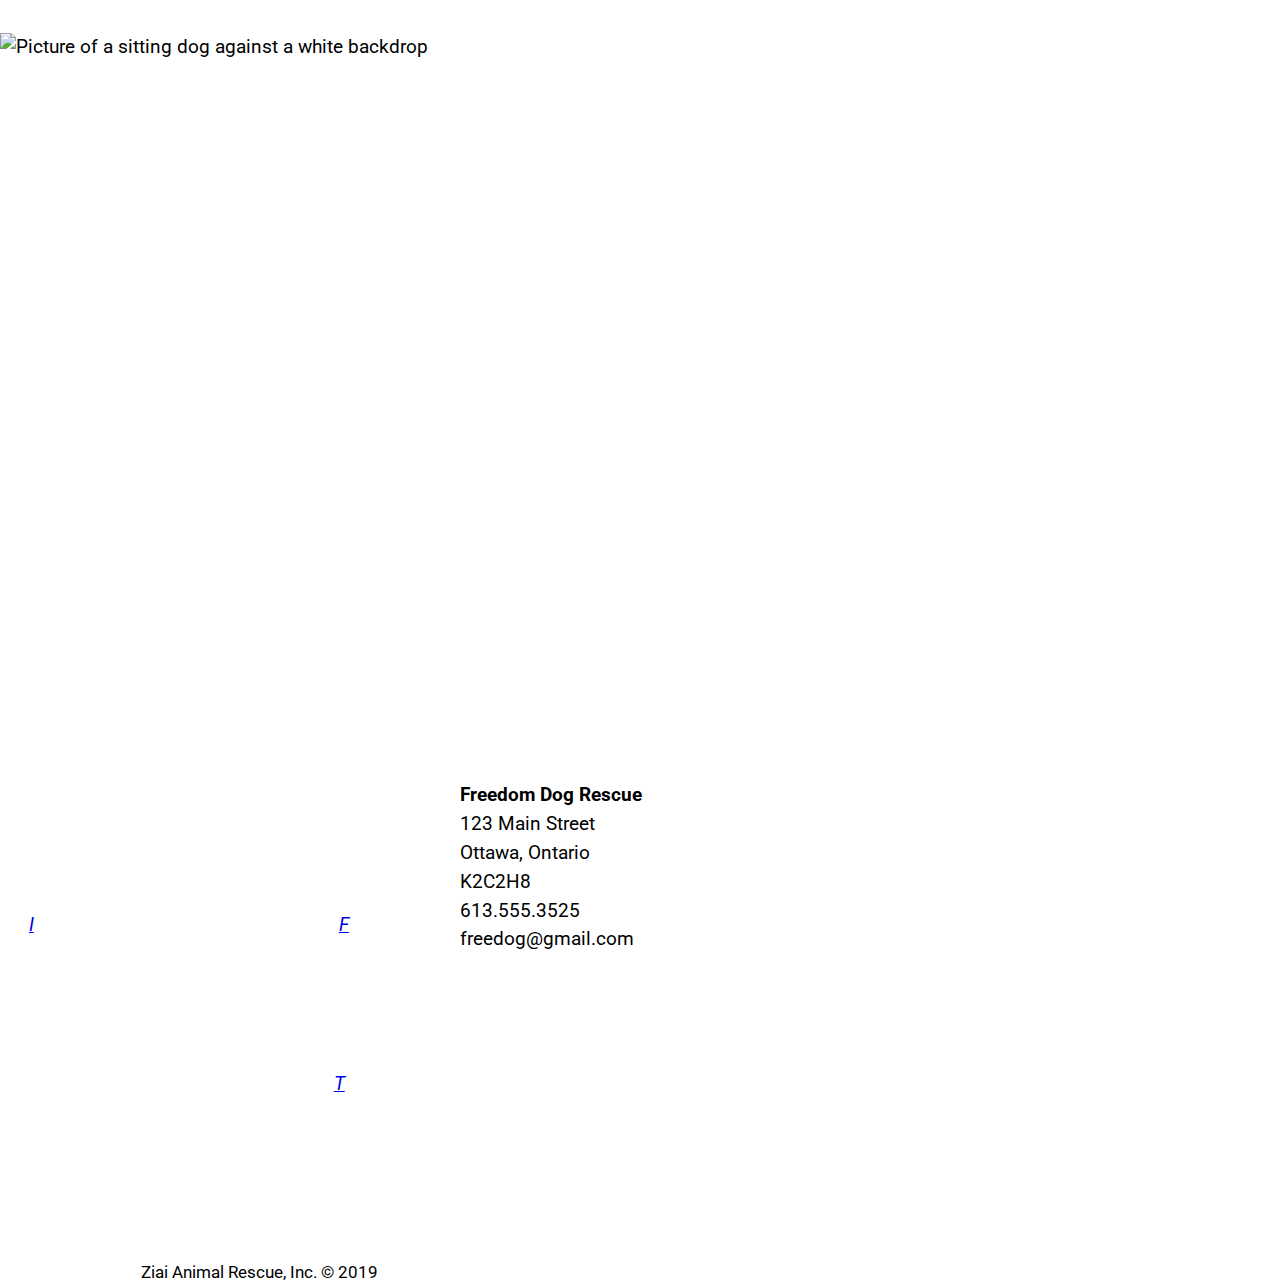
==== commit 4b837243: "add more details in css and html file" ====
--- a/index.html
+++ b/index.html
@@ -5,7 +5,6 @@
   <title>Animal Rescue Website</title>
   <meta name="viewport" content="width=device-width,initial-scale=1">
   <link rel="icon" href="favicon.ico">
-  <link rel="icon" type="image/svg" href="cat.svg">
   <link rel="stylesheet" href="css/modules.css">
   <link rel="stylesheet" href="css/grid.css">
   <link rel="stylesheet" href="css/type.css">
@@ -36,6 +35,7 @@
     </div>
   </header>
 
+
   <main role="main" id="main" tabindex="0">
 
     <section class="home section-light section-bg embed embed-16by9" id="home">
@@ -54,6 +54,88 @@
       </div>
     </section>
 
+    <main role="main" id="main" tabindex="0">
+       <article>
+         <div class="grid">
+           <div class="unit island xs-1 s-1 m-1-2 l-2-3 xl-2-3">
+             <div class="mega">
+               <h2>About us</h2>
+               <p>​​​Founded in February 2015 in Ottawa, Freedom Dog Rescue is a non-profit registered charity dedicated to rescuing homeless and abandoned dogs, dogs from shelters and taking in desperate owner surrenders when they can no longer care for them. We are an all-breed, all-size foster-based rescue.</p>
+               <p>We work with committed volunteers, foster homes, local veterinarians, and trainers. We are able to rescue dogs in need and provide them with loving temporary care until a well-matched, carefully screened "furever home" is found.</p>
+             </div>
+             <div>
+               <h3 class="giga bold push-0">Our team</h3>
+               <div>
+                 <dl class="staff pad-t">
+                   <dt class="bold push-0">President and Co-founder</dt>
+                   <dd class="push-1-2">Brigitte Larsen</dd>
+                   <dt class="bold push-0">Vice-President</dt>
+                   <dd class="push-1-2">Irene Harding</dd>
+                   <dt class="bold push-0">Adoption Director & Co-founder</dt>
+                   <dd class="push-1-2">Shanna Harding</dd>
+                   <dt class="bold push-0">Secretary</dt>
+                   <dd class="push-1-2">David Harding</dd>
+                   <dt class="bold push-0">Treasurer</dt>
+                   <dd class="push-1-2">Laura Gingras</dd>
+                   <dt class="bold push-0">Fundraising and Events Director</dt>
+                   <dd class="push-1-2">Mel Gingras</dd>
+                 </dl>
+               </div>
+             </div>
+           </div>
+           <div class="island unit xs-1 s-1 m-1-2 l-1-3 xl-1-3">
+             <div>
+               <h3>Featured adoptable</h3>
+               <div>
+                 <img class="img-flex" src="images/golden-lab.jpg" alt="Photo of Golden Retriever">
+                 <span class="bold">NAME | </span><span>RILEY</span>
+                 <dl class="dog-bios pad-t">
+                   <dt class="bold">Breed:</dt>
+                   <dd class="micro">Golden Retriever</dd>
+                   <dt class="bold">Age:</dt>
+                   <dd class="micro">6 years</dd>
+                   <dt class="bold">Sex:</dt>
+                   <dd class="micro">Neutered male</dd>
+                   <dt class="bold">Colour:</dt>
+                   <dd class="micro">Golden</dd>
+                   <dt class="bold">Animal ID:</dt>
+                   <dd class="micro">A202547</dd>
+                 </dl>
+                 <span><a class="btn btn-regular" href="adopt.html">Apply to adopt</a></span>
+               </div>
+             </div>
+           </div>
+         </div>
+       </article>
+
+       <div class="relative embed embed-16by9">
+         <img class="embed-item" src="images/dogbanner1.jpg" alt="Picture of a sitting dog against a white backdrop">
+       </div>
+     </main>
+
+     <footer role="contentinfo">
+       <div class="unit xs-1 m-1-3 l-1-3 gutter pad-t">
+         <i class="icon i-64">
+           <a class="social-media-link" href="https://www.instagram.com/freedomdogrescue/?hl=en">I<svg class="social-media-link-icon"><use xlink:href="images/stats-sprite-sheet.svg#facebook-icon"></use></svg></a>
+         </i>
+         <i class="icon i-64">
+           <a class="social-media-link" href="https://www.facebook.com/pg/Freedomdogrescueottawa/">F<svg class="social-media-link-icon"><use xlink:href="images/stats-sprite-sheet.svg#instagram-icon"></use></svg></a>
+         </i>
+         <i class="icon i-64">
+           <a class="social-media-link" href="https://twitter.com/FreedomDogCA?lang=en">T<svg class="social-media-link-icon"><use xlink:href="images/stats-sprite-sheet.svg#twitter-icon"></use></svg></a>
+         </i>
+       </div>
+
+       <div class="unit xs-1 m-1-3 l-1-3 island">
+         <address class="not-italic">
+           <span class="bold">Freedom Dog Rescue</span><br>
+           123 Main Street<br>
+           Ottawa, Ontario<br>
+           K2C2H8<br>
+           613.555.3525<br>
+           freedog@gmail.com
+         </address>
+       </div>
 
   <footer class="footer gutter-1-2" role="contentinfo" tabindex="0">
     <div class="wrapper">
--- a/css/main.css
+++ b/css/main.css
@@ -7,7 +7,7 @@
 }
 
 .section-dark {
-  background-color: #000308;
+  background-color: #8f974c;
   color: #fff;
 }
 
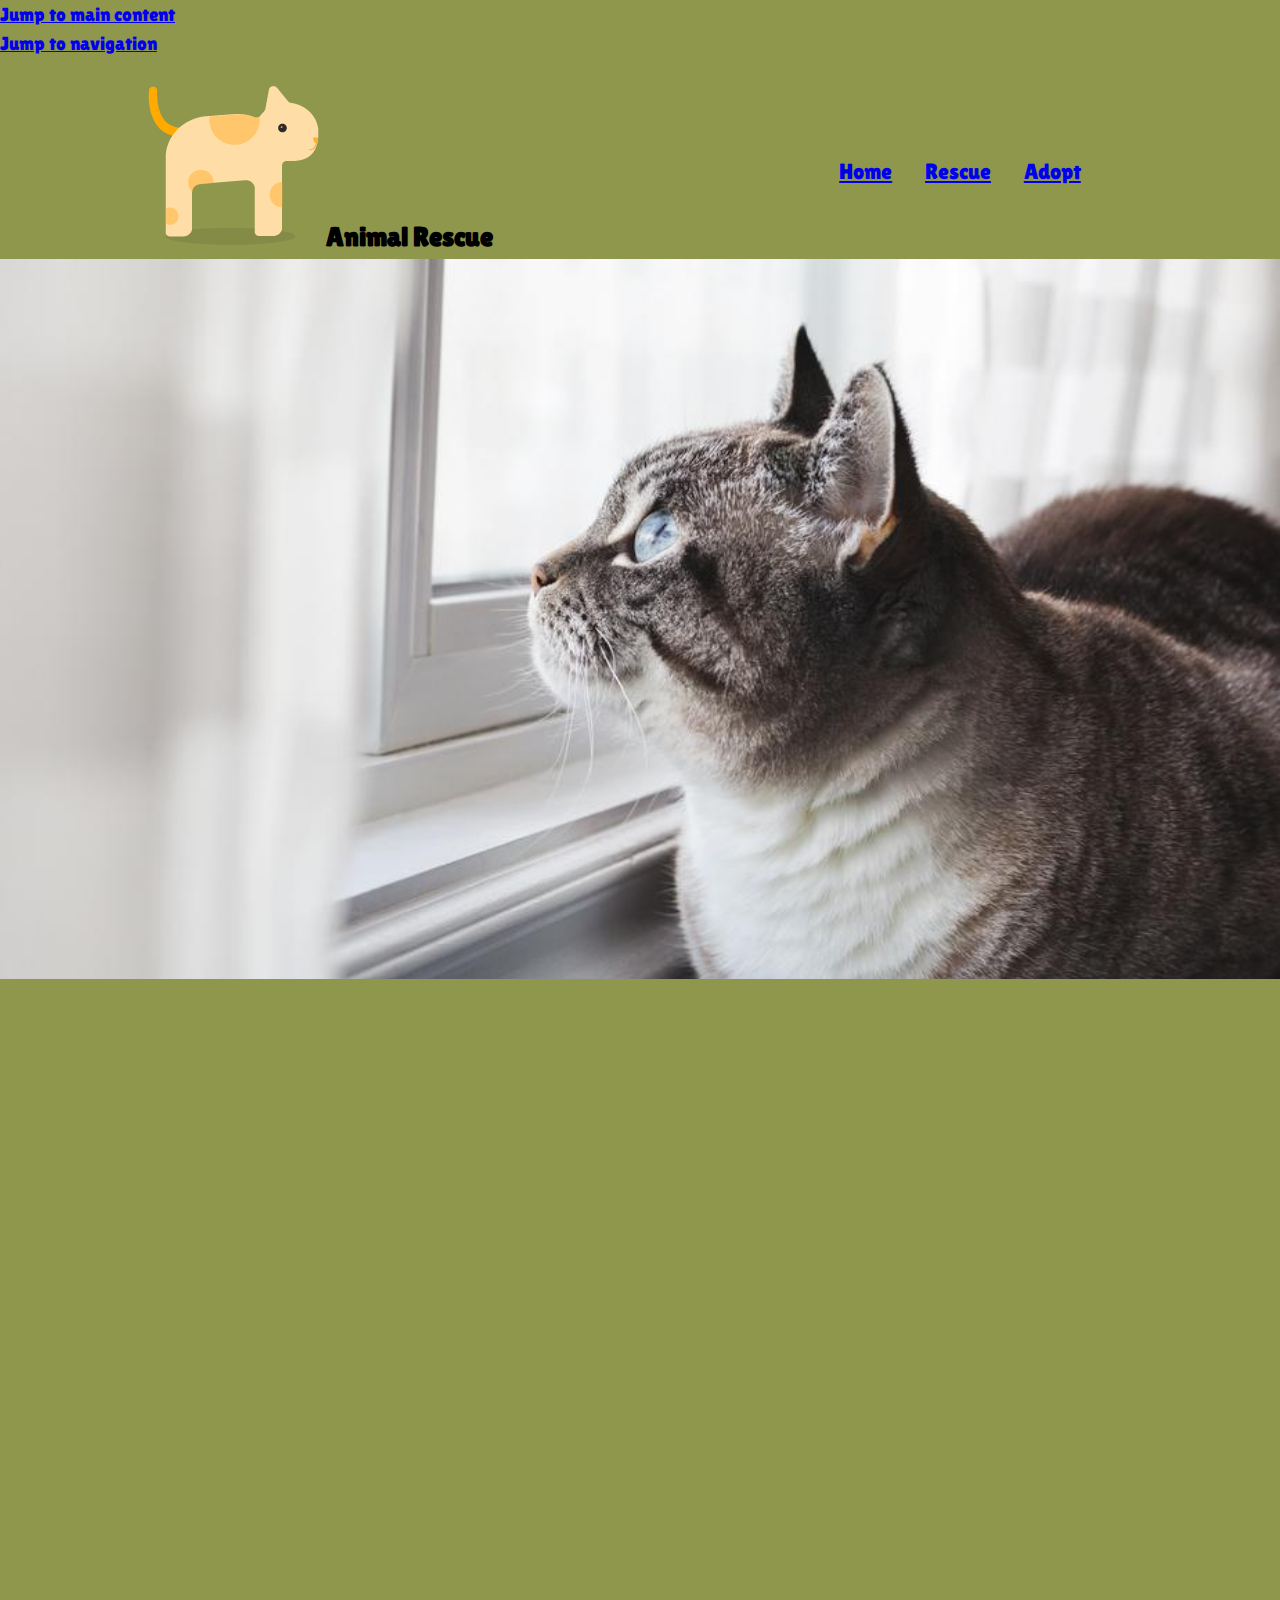
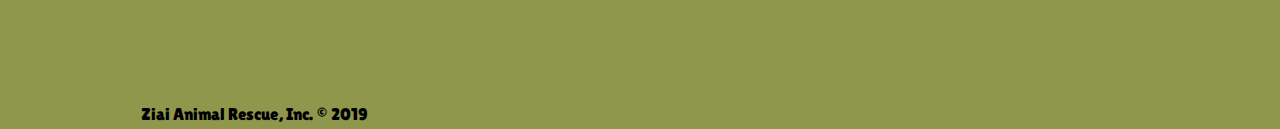
==== commit 527dbbc1: "update the html file" ====
--- a/index.html
+++ b/index.html
@@ -9,7 +9,7 @@
   <link rel="stylesheet" href="css/grid.css">
   <link rel="stylesheet" href="css/type.css">
   <link rel="stylesheet" href="css/main.css">
-  <link href="https://fonts.googleapis.com/css?family=Roboto:400,400i,700" rel="stylesheet">
+  <link href="https://fonts.googleapis.com/css?family=Lilita+One&display=swap" rel="stylesheet">
 </head>
 <body>
 
@@ -18,22 +18,27 @@
     <li><a href="#nav">Jump to navigation</a></li>
   </ul>
 
-  <header role="banner" class="masthead section-dark section-bg embed embed-16by9" id="galaxies">
-    <div class="absolute w-1 pin-tl text-center pad-t pad-b gutter-1-2">
+  <header role="banner" class="masthead" id="">
       <div class="grid grid-middle">
-        <div class="unit xs-1 l-1-2">
-          <h1 class="masthead-title push-1-2" data-shadow="Ziai Animal Rescue">Animal Rescue Website</h1>
+        <div class="logo-center unit xs-1 s-1 m-1-2 l-1-2">
+          <h1 class="text-center push-0">
+            <i class="icon i-48"><img src="favicon-196.png" alt="dog"></i>
+            <span class="logo-text tera icon-label text-left pad-t-2">Animal Rescue</span>
+          </h1>
         </div>
-        <nav class="nav unit xs-1 l-1-2" role="navigation" id="nav" tabindex="0">
-          <ul class="list-group-inline push-1-2">
-            <li><a class="ib gutter-1-2 pad-t-1-2 pad-b-1-2" href="#home">Home</a></li>
-            <li><a class="ib gutter-1-2 pad-t-1-2 pad-b-1-2" href="#contact">Contact</a></li>
-            <li><a class="ib gutter-1-2 pad-t-1-2 pad-b-1-2" href="#biography">Biography</a></li>
-          </ul>
-        </nav>
+
+        <div class="nav unit xs-1 s-1 m-1-2 l-1-2 pad-t-1 pad-b-1">
+          <nav class="wrapper" role="navigation" id="nav" tabindex="0">
+            <ul class="list-group-inline mega push-0 text-center">
+              <li><a class="ib gutter-1-2" href="index.html">Home</a></li>
+              <li><a class="ib gutter-1-2" href="rescues.html">Rescue</a></li>
+              <li><a class="ib gutter-1-2" href="adopt.html">Adopt</a></li>
+            </ul>
+          </nav>
+        </div>
       </div>
-    </div>
-  </header>
+      <div class="line"></div>
+    </header>
 
 
   <main role="main" id="main" tabindex="0">
@@ -54,88 +59,6 @@
       </div>
     </section>
 
-    <main role="main" id="main" tabindex="0">
-       <article>
-         <div class="grid">
-           <div class="unit island xs-1 s-1 m-1-2 l-2-3 xl-2-3">
-             <div class="mega">
-               <h2>About us</h2>
-               <p>​​​Founded in February 2015 in Ottawa, Freedom Dog Rescue is a non-profit registered charity dedicated to rescuing homeless and abandoned dogs, dogs from shelters and taking in desperate owner surrenders when they can no longer care for them. We are an all-breed, all-size foster-based rescue.</p>
-               <p>We work with committed volunteers, foster homes, local veterinarians, and trainers. We are able to rescue dogs in need and provide them with loving temporary care until a well-matched, carefully screened "furever home" is found.</p>
-             </div>
-             <div>
-               <h3 class="giga bold push-0">Our team</h3>
-               <div>
-                 <dl class="staff pad-t">
-                   <dt class="bold push-0">President and Co-founder</dt>
-                   <dd class="push-1-2">Brigitte Larsen</dd>
-                   <dt class="bold push-0">Vice-President</dt>
-                   <dd class="push-1-2">Irene Harding</dd>
-                   <dt class="bold push-0">Adoption Director & Co-founder</dt>
-                   <dd class="push-1-2">Shanna Harding</dd>
-                   <dt class="bold push-0">Secretary</dt>
-                   <dd class="push-1-2">David Harding</dd>
-                   <dt class="bold push-0">Treasurer</dt>
-                   <dd class="push-1-2">Laura Gingras</dd>
-                   <dt class="bold push-0">Fundraising and Events Director</dt>
-                   <dd class="push-1-2">Mel Gingras</dd>
-                 </dl>
-               </div>
-             </div>
-           </div>
-           <div class="island unit xs-1 s-1 m-1-2 l-1-3 xl-1-3">
-             <div>
-               <h3>Featured adoptable</h3>
-               <div>
-                 <img class="img-flex" src="images/golden-lab.jpg" alt="Photo of Golden Retriever">
-                 <span class="bold">NAME | </span><span>RILEY</span>
-                 <dl class="dog-bios pad-t">
-                   <dt class="bold">Breed:</dt>
-                   <dd class="micro">Golden Retriever</dd>
-                   <dt class="bold">Age:</dt>
-                   <dd class="micro">6 years</dd>
-                   <dt class="bold">Sex:</dt>
-                   <dd class="micro">Neutered male</dd>
-                   <dt class="bold">Colour:</dt>
-                   <dd class="micro">Golden</dd>
-                   <dt class="bold">Animal ID:</dt>
-                   <dd class="micro">A202547</dd>
-                 </dl>
-                 <span><a class="btn btn-regular" href="adopt.html">Apply to adopt</a></span>
-               </div>
-             </div>
-           </div>
-         </div>
-       </article>
-
-       <div class="relative embed embed-16by9">
-         <img class="embed-item" src="images/dogbanner1.jpg" alt="Picture of a sitting dog against a white backdrop">
-       </div>
-     </main>
-
-     <footer role="contentinfo">
-       <div class="unit xs-1 m-1-3 l-1-3 gutter pad-t">
-         <i class="icon i-64">
-           <a class="social-media-link" href="https://www.instagram.com/freedomdogrescue/?hl=en">I<svg class="social-media-link-icon"><use xlink:href="images/stats-sprite-sheet.svg#facebook-icon"></use></svg></a>
-         </i>
-         <i class="icon i-64">
-           <a class="social-media-link" href="https://www.facebook.com/pg/Freedomdogrescueottawa/">F<svg class="social-media-link-icon"><use xlink:href="images/stats-sprite-sheet.svg#instagram-icon"></use></svg></a>
-         </i>
-         <i class="icon i-64">
-           <a class="social-media-link" href="https://twitter.com/FreedomDogCA?lang=en">T<svg class="social-media-link-icon"><use xlink:href="images/stats-sprite-sheet.svg#twitter-icon"></use></svg></a>
-         </i>
-       </div>
-
-       <div class="unit xs-1 m-1-3 l-1-3 island">
-         <address class="not-italic">
-           <span class="bold">Freedom Dog Rescue</span><br>
-           123 Main Street<br>
-           Ottawa, Ontario<br>
-           K2C2H8<br>
-           613.555.3525<br>
-           freedog@gmail.com
-         </address>
-       </div>
 
   <footer class="footer gutter-1-2" role="contentinfo" tabindex="0">
     <div class="wrapper">
--- a/css/main.css
+++ b/css/main.css
@@ -1,5 +1,6 @@
 html {
-  font-family:Roboto, sans-serif;
+  font-family: 'Lilita One', cursive;
+  background-color: #8f974c;
 }
 
 .home {
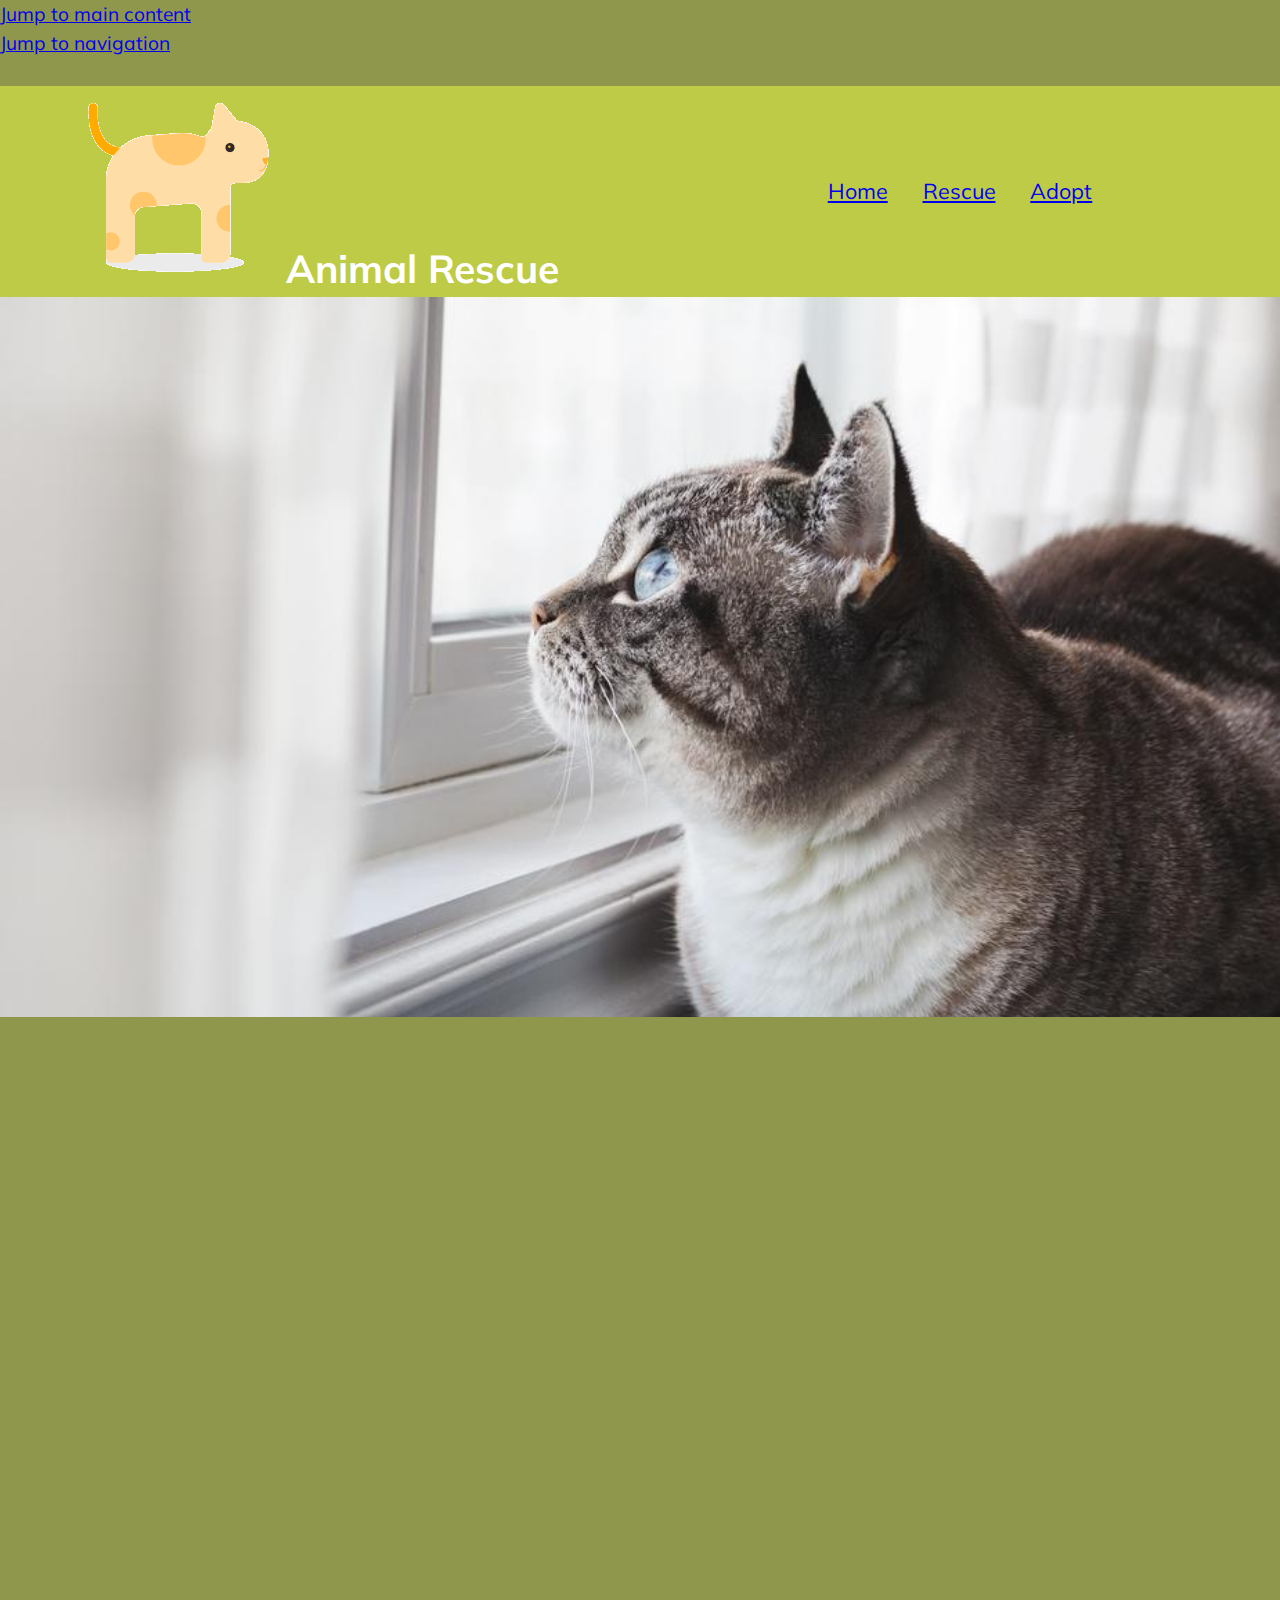
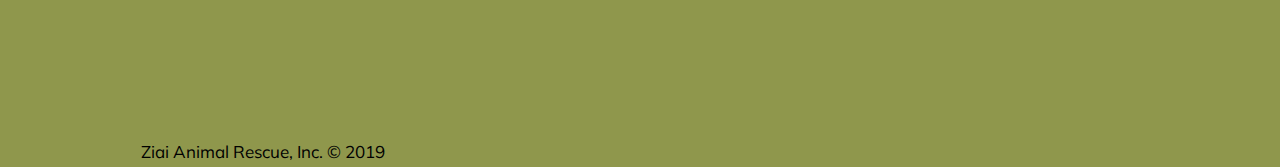
==== commit dd147f50: "fix the header color" ====
--- a/index.html
+++ b/index.html
@@ -9,7 +9,7 @@
   <link rel="stylesheet" href="css/grid.css">
   <link rel="stylesheet" href="css/type.css">
   <link rel="stylesheet" href="css/main.css">
-  <link href="https://fonts.googleapis.com/css?family=Lilita+One&display=swap" rel="stylesheet">
+  <link href="https://fonts.googleapis.com/css?family=Muli&display=swap" rel="stylesheet">
 </head>
 <body>
 
@@ -22,8 +22,8 @@
       <div class="grid grid-middle">
         <div class="logo-center unit xs-1 s-1 m-1-2 l-1-2">
           <h1 class="text-center push-0">
-            <i class="icon i-48"><img src="favicon-196.png" alt="dog"></i>
-            <span class="logo-text tera icon-label text-left pad-t-2">Animal Rescue</span>
+            <i class="icon i-36"><img src="favicon-196.png" alt="cat"></i>
+            <span class="icon-label text-left zetta pad-t-2 animal">Animal Rescue</span>
           </h1>
         </div>
 
--- a/css/main.css
+++ b/css/main.css
@@ -1,5 +1,5 @@
 html {
-  font-family: 'Lilita One', cursive;
+  font-family: "Muli", sans-serif;
   background-color: #8f974c;
 }
 
@@ -7,14 +7,12 @@
   background-image: url("../images/cat-3.jpg");
 }
 
-.section-dark {
-  background-color: #8f974c;
-  color: #fff;
+.masthead {
+  background-color: #bdcb46;
 }
 
-.section-light {
-  background-color: #fafafa;
-  color: #222;
+.animal {
+  color: #fff;
 }
 
 .section-bg {
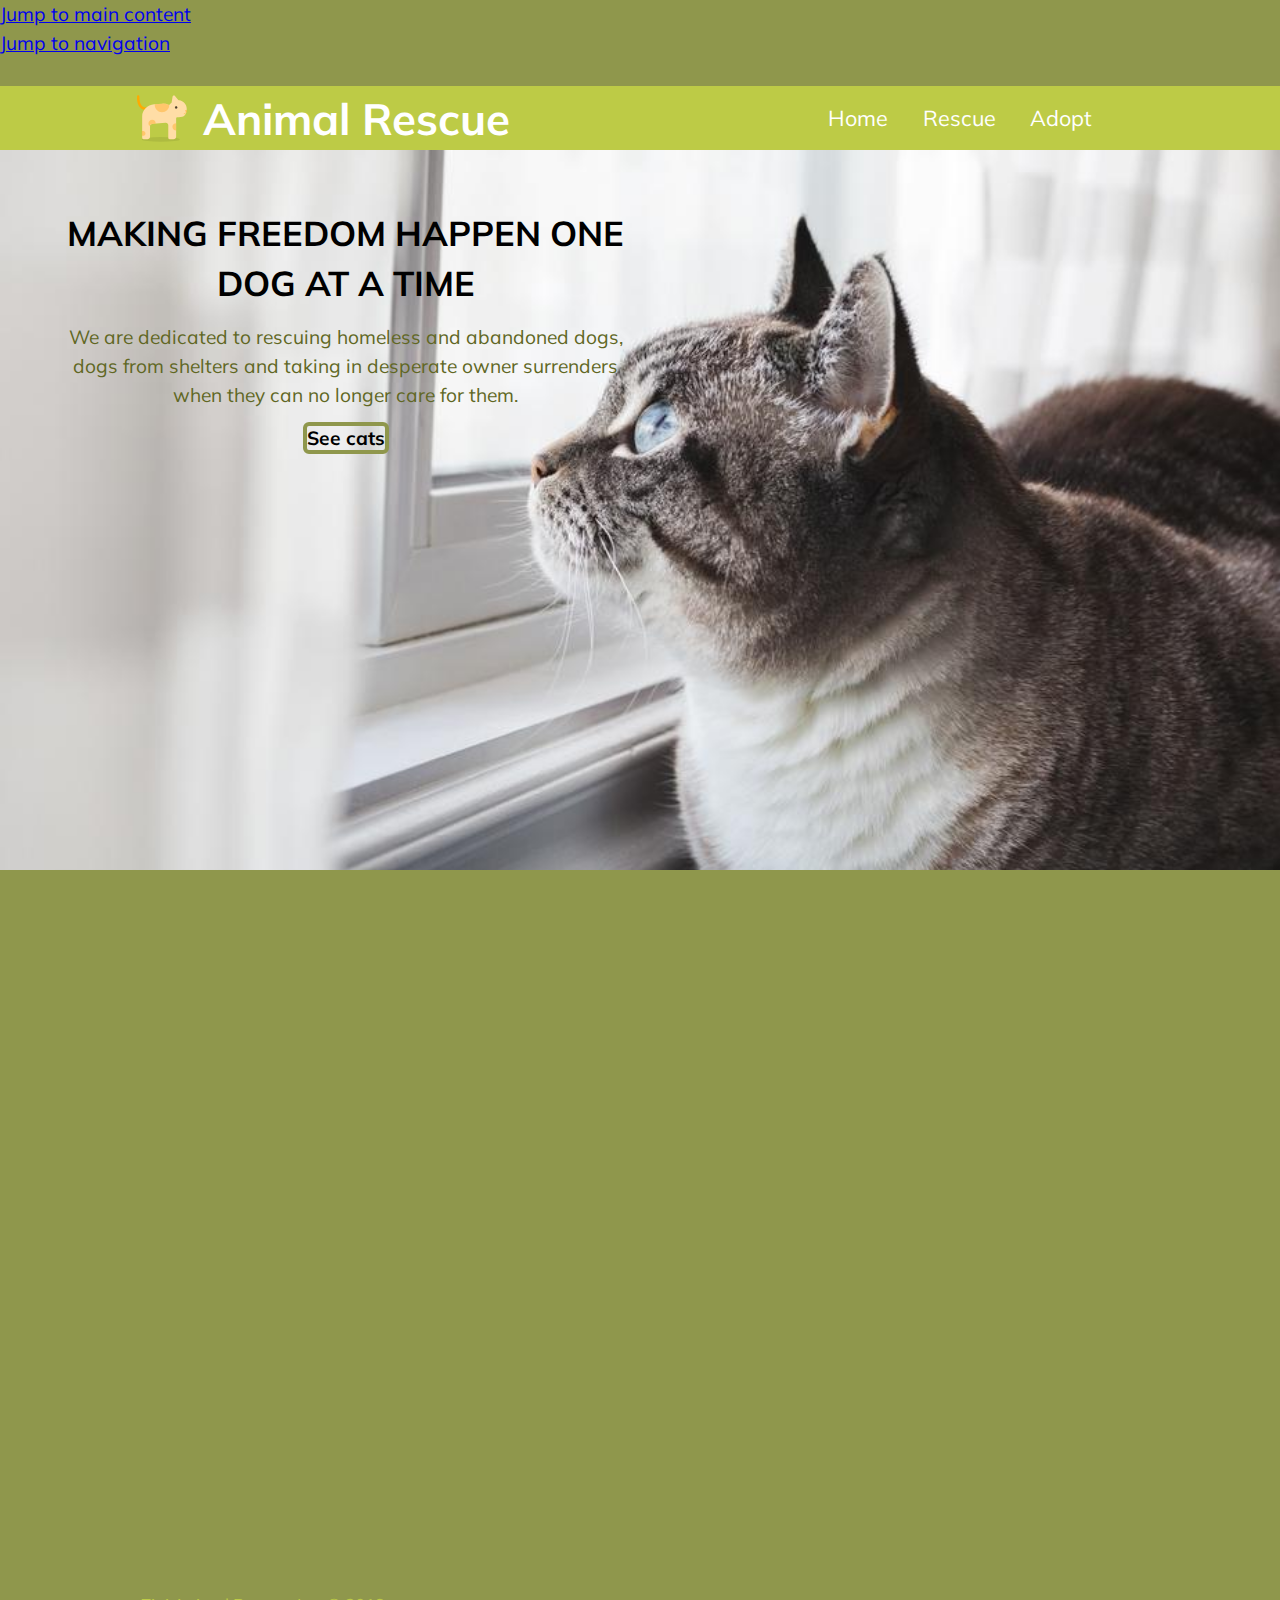
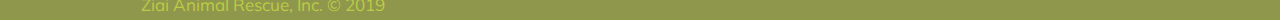
==== commit 2dbd64f2: "add more details in css file" ====
--- a/index.html
+++ b/index.html
@@ -18,12 +18,12 @@
     <li><a href="#nav">Jump to navigation</a></li>
   </ul>
 
-  <header role="banner" class="masthead" id="">
+  <header role="banner" class="masthead">
       <div class="grid grid-middle">
         <div class="logo-center unit xs-1 s-1 m-1-2 l-1-2">
           <h1 class="text-center push-0">
-            <i class="icon i-36"><img src="favicon-196.png" alt="cat"></i>
-            <span class="icon-label text-left zetta pad-t-2 animal">Animal Rescue</span>
+            <img class="logo valign-middle" src="images/cat.svg" alt="">
+            <span class="ib valign-middle push-0 yotta animal">Animal Rescue</span>
           </h1>
         </div>
 
@@ -37,17 +37,17 @@
           </nav>
         </div>
       </div>
-      <div class="line"></div>
     </header>
 
 
   <main role="main" id="main" tabindex="0">
 
     <section class="home section-light section-bg embed embed-16by9" id="home">
-      <div class="text-center absolute pin-c island-1-2 w-1 max-length">
-        <h2 class="push-1-4">​​MAKING FREEDOM HAPPEN ONE DOG AT A TIME</h2>
+      <img class="embed-item text-center" src="images/cat-3.jpg" alt="" aria-details="image of cat">
+      <div class="absolute pin-tl island-2 max-length text-center">
+        <h2 class="push-1-2 exa">​​MAKING FREEDOM HAPPEN ONE DOG AT A TIME</h2>
         <p class="push-1-2">We are dedicated to rescuing homeless and abandoned dogs, dogs from shelters and taking in desperate owner surrenders when they can no longer care for them. </p>
-        <a class="btn btn-ghost" href="/cat-3/">See cats</a>
+        <a class="btn btn-ghost bold" href="#home">See cats</a>
       </div>
     </section>
 
@@ -65,6 +65,7 @@
       <small class="milli">Ziai Animal Rescue, Inc. © 2019</small>
     </div>
   </footer>
+</main>
 
 </body>
 </html>
--- a/css/main.css
+++ b/css/main.css
@@ -3,8 +3,12 @@
   background-color: #8f974c;
 }
 
-.home {
-  background-image: url("../images/cat-3.jpg");
+p {
+  color: #606723;
+}
+
+.logo {
+  width: 64px;
 }
 
 .masthead {
@@ -15,19 +19,35 @@
   color: #fff;
 }
 
-.section-bg {
-  background-size: cover;
+.nav a {
+  color: #fff;
+  text-decoration: none;
 }
 
-.btn:not(.btn-ghost) {
-  background-color: #8d483b;
-  border-color: #8d483b;
+li a:hover {
+  border-radius: 10px;
+  border-width: 4px;
+  border-color: #8f974c;
+  border-style: solid;
 }
 
-.btn:not(.btn-ghost):hover {
-  background-color: #e88681;
+.btn {
+  border-radius: 6px;
+  border-width: 4px;
+  border-color: #8f974c;
+  border-style: solid;
+  color: #000;
+  text-decoration: none;
 }
 
-.btn-ghost:hover {
-  background-color: rgba(180, 220, 255, .5);
+.btn:hover {
+  background-color: #fff;
+  border-radius: 10px;
+  border-width: 4px;
+  border-color: #8f974c;
+  border-style: solid;
 }
+
+footer {
+  color: #bdcb46;
+}
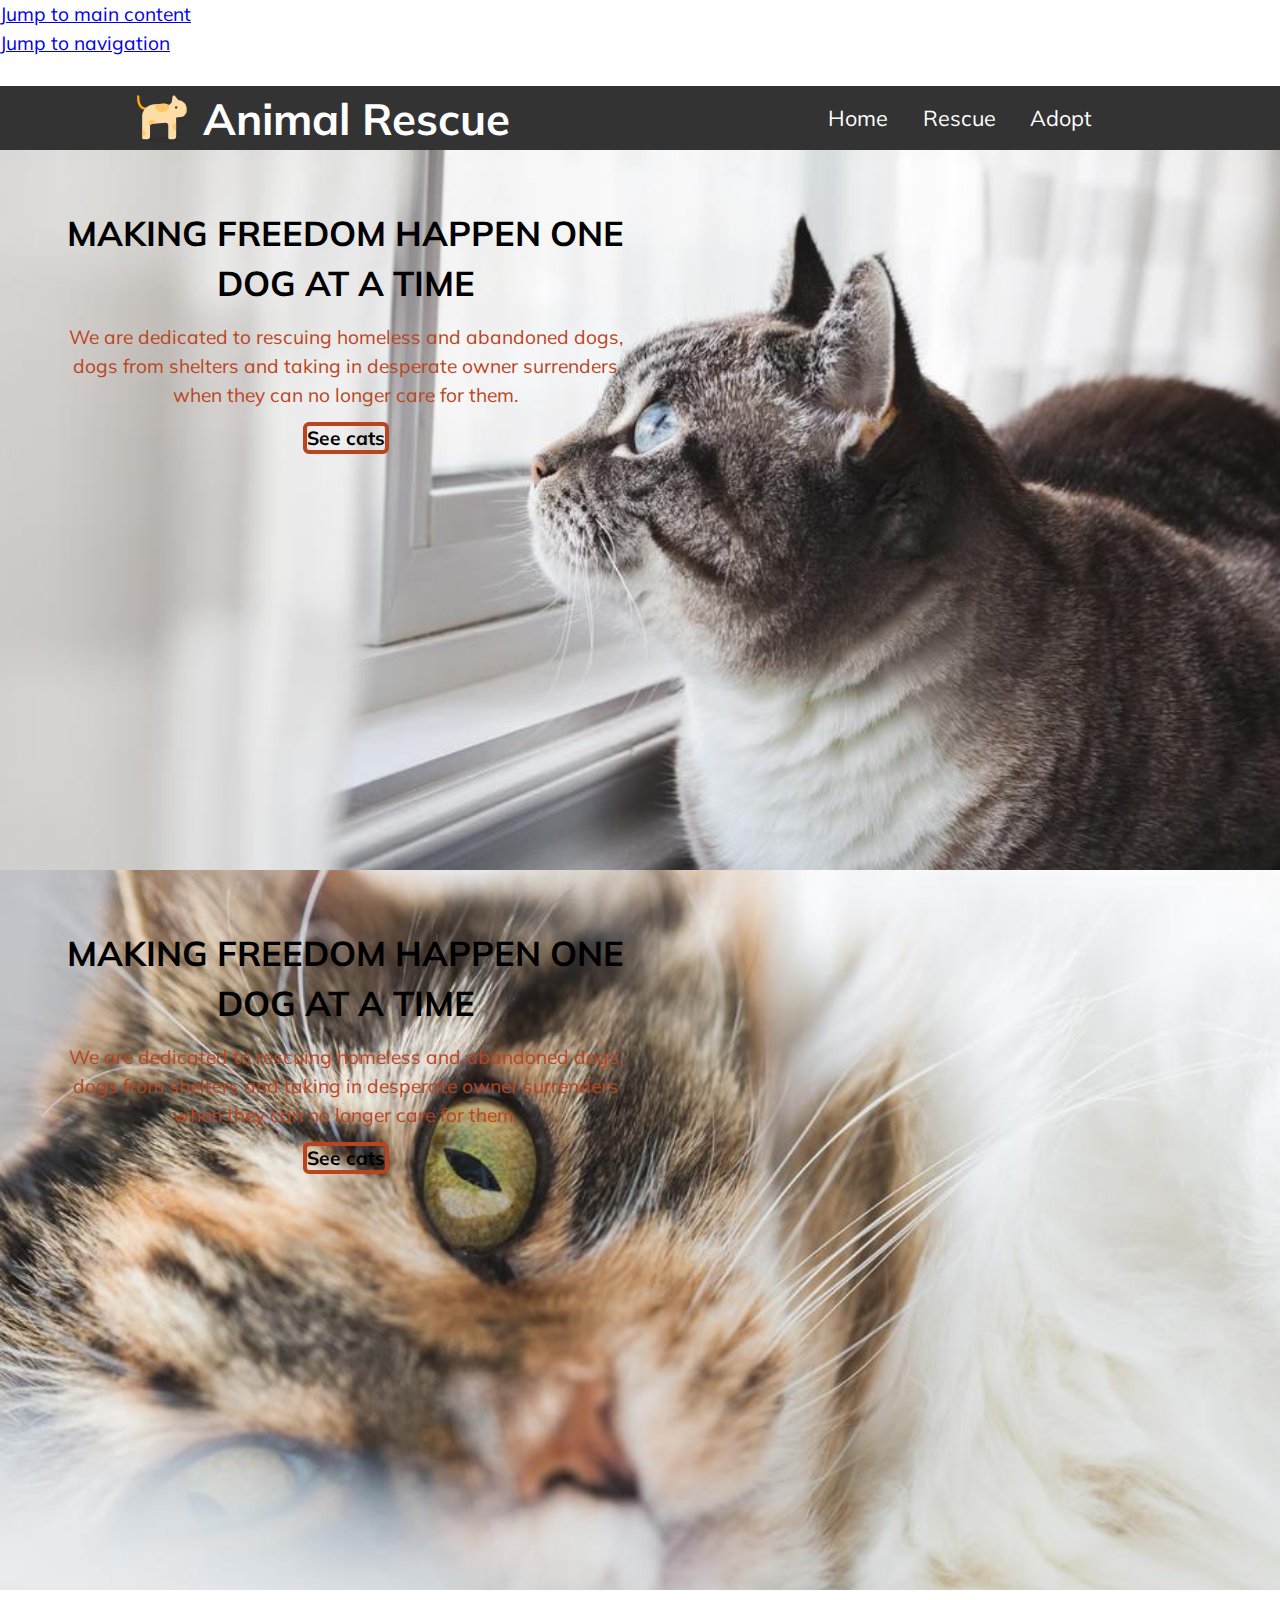
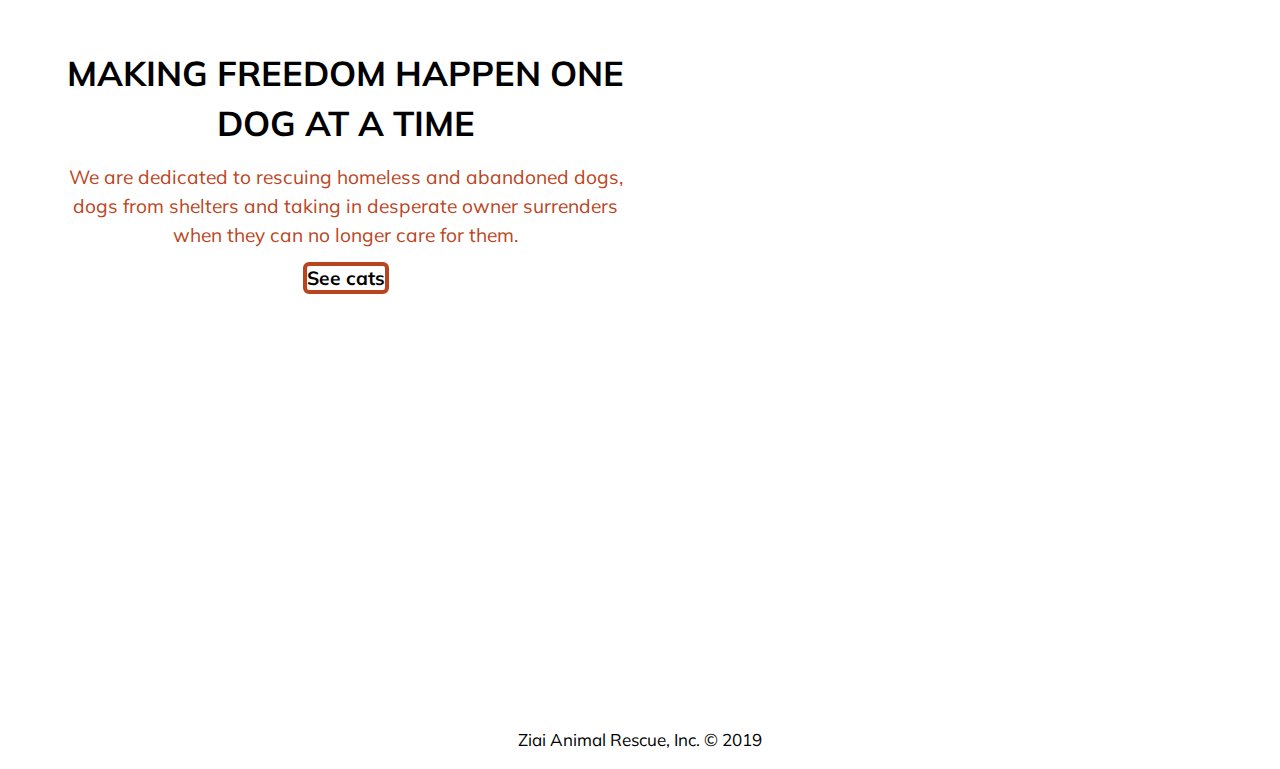
==== commit 4cd0780c: "change and fix some problem" ====
--- a/index.html
+++ b/index.html
@@ -2,7 +2,9 @@
 <html lang="en-ca">
 <head>
   <meta charset="utf-8">
-  <title>Animal Rescue Website</title>
+  <title>Animal Rescue Homepage</title>
+  <link rel="shortcut icon" href="favicon.ico">
+  <link rel="icon" type="image/png" href="favicon-196.png">
   <meta name="viewport" content="width=device-width,initial-scale=1">
   <link rel="icon" href="favicon.ico">
   <link rel="stylesheet" href="css/modules.css">
@@ -19,31 +21,30 @@
   </ul>
 
   <header role="banner" class="masthead">
-      <div class="grid grid-middle">
-        <div class="logo-center unit xs-1 s-1 m-1-2 l-1-2">
-          <h1 class="text-center push-0">
+    <div class="grid grid-middle">
+      <div class="logo-center unit xs-1 s-1 m-1-2 l-1-2">
+        <h1 class="text-center push-0">
             <img class="logo valign-middle" src="images/cat.svg" alt="">
             <span class="ib valign-middle push-0 yotta animal">Animal Rescue</span>
           </h1>
-        </div>
+      </div>
 
-        <div class="nav unit xs-1 s-1 m-1-2 l-1-2 pad-t-1 pad-b-1">
-          <nav class="wrapper" role="navigation" id="nav" tabindex="0">
-            <ul class="list-group-inline mega push-0 text-center">
-              <li><a class="ib gutter-1-2" href="index.html">Home</a></li>
-              <li><a class="ib gutter-1-2" href="rescues.html">Rescue</a></li>
-              <li><a class="ib gutter-1-2" href="adopt.html">Adopt</a></li>
-            </ul>
-          </nav>
-        </div>
+      <div class="nav unit xs-1 s-1 m-1-2 l-1-2 pad-t-1 pad-b-1">
+        <nav class="wrapper" role="navigation" id="nav" tabindex="0">
+          <ul class="list-group-inline mega push-0 text-center">
+            <li><a class="ib gutter-1-2" href="index.html">Home</a></li>
+            <li><a class="ib gutter-1-2" href="rescues.html">Rescue</a></li>
+            <li><a class="ib gutter-1-2" href="adopt.html">Adopt</a></li>
+          </ul>
+        </nav>
       </div>
-    </header>
-
+    </div>
+  </header>
 
   <main role="main" id="main" tabindex="0">
 
     <section class="home section-light section-bg embed embed-16by9" id="home">
-      <img class="embed-item text-center" src="images/cat-3.jpg" alt="" aria-details="image of cat">
+      <img class="embed-item text-center" src="images/cat-3.jpg" alt="" aria-details="image-of-cat">
       <div class="absolute pin-tl island-2 max-length text-center">
         <h2 class="push-1-2 exa">​​MAKING FREEDOM HAPPEN ONE DOG AT A TIME</h2>
         <p class="push-1-2">We are dedicated to rescuing homeless and abandoned dogs, dogs from shelters and taking in desperate owner surrenders when they can no longer care for them. </p>
@@ -51,21 +52,30 @@
       </div>
     </section>
 
-    <section class="satellites section-dark section-bg embed embed-16by9" id="satellites">
-      <div class="absolute pin-c text-center island-1-2 w-1 max-length">
-        <h2 class="push-1-4">Tools & Machines</h2>
-        <p class="push-1-2">Scientists use lots of tools & machines to help them find all the different galaxies in the known universe.</p>
-        <a class="btn" href="/learn-satellites/">Learn about the specialized satellites</a>
+    <section class="rescues section-light section-bg embed embed-16by9" id="rescues">
+      <img class="embed-item text-center" src="images/cat-4.jpg" alt="" aria-details="image-of-cat">
+      <div class="absolute pin-tl island-2 max-length text-center">
+        <h2 class="push-1-2 exa">​​MAKING FREEDOM HAPPEN ONE DOG AT A TIME</h2>
+        <p class="push-1-2">We are dedicated to rescuing homeless and abandoned dogs, dogs from shelters and taking in desperate owner surrenders when they can no longer care for them. </p>
+        <a class="btn btn-ghost bold" href="rescues.html">See cats</a>
       </div>
     </section>
 
+    <section class="rescues section-light section-bg embed embed-16by9" id="adopt">
+      <img class="embed-item text-center" src="images/cat-5.jpg" alt="" aria-details="image-of-cat">
+      <div class="absolute pin-tl island-2 max-length text-center">
+        <h2 class="push-1-2 exa">​​MAKING FREEDOM HAPPEN ONE DOG AT A TIME</h2>
+        <p class="push-1-2">We are dedicated to rescuing homeless and abandoned dogs, dogs from shelters and taking in desperate owner surrenders when they can no longer care for them. </p>
+        <a class="btn btn-ghost bold" href="adopt.html">See cats</a>
+      </div>
+    </section>
+  </main>
 
-  <footer class="footer gutter-1-2" role="contentinfo" tabindex="0">
-    <div class="wrapper">
+  <footer role="contentinfo">
+    <div class="footer pad-t-1-2 pad-b-1-2 text-center">
       <small class="milli">Ziai Animal Rescue, Inc. © 2019</small>
     </div>
   </footer>
-</main>
 
 </body>
 </html>
--- a/css/main.css
+++ b/css/main.css
@@ -1,18 +1,22 @@
 html {
-  font-family: "Muli", sans-serif;
-  background-color: #8f974c;
-}
-
-p {
-  color: #606723;
+  font-family: Muli, sans-serif;
 }
 
 .logo {
   width: 64px;
 }
 
+.small-flex {
+  max-width: 50%;
+  max-height: 70%;
+}
+
 .masthead {
-  background-color: #bdcb46;
+  background-color: #333;
+}
+
+p {
+  color: #bb4420;
 }
 
 .animal {
@@ -27,27 +31,22 @@
 li a:hover {
   border-radius: 10px;
   border-width: 4px;
-  border-color: #8f974c;
+  border-color: #bb4420;
   border-style: solid;
 }
 
 .btn {
   border-radius: 6px;
   border-width: 4px;
-  border-color: #8f974c;
+  border-color: #bb4420;
   border-style: solid;
   color: #000;
   text-decoration: none;
 }
 
 .btn:hover {
-  background-color: #fff;
+  background-color: #cbe4f5;
   border-radius: 10px;
   border-width: 4px;
-  border-color: #8f974c;
-  border-style: solid;
+  border-color: #bb4420;
 }
-
-footer {
-  color: #bdcb46;
-}
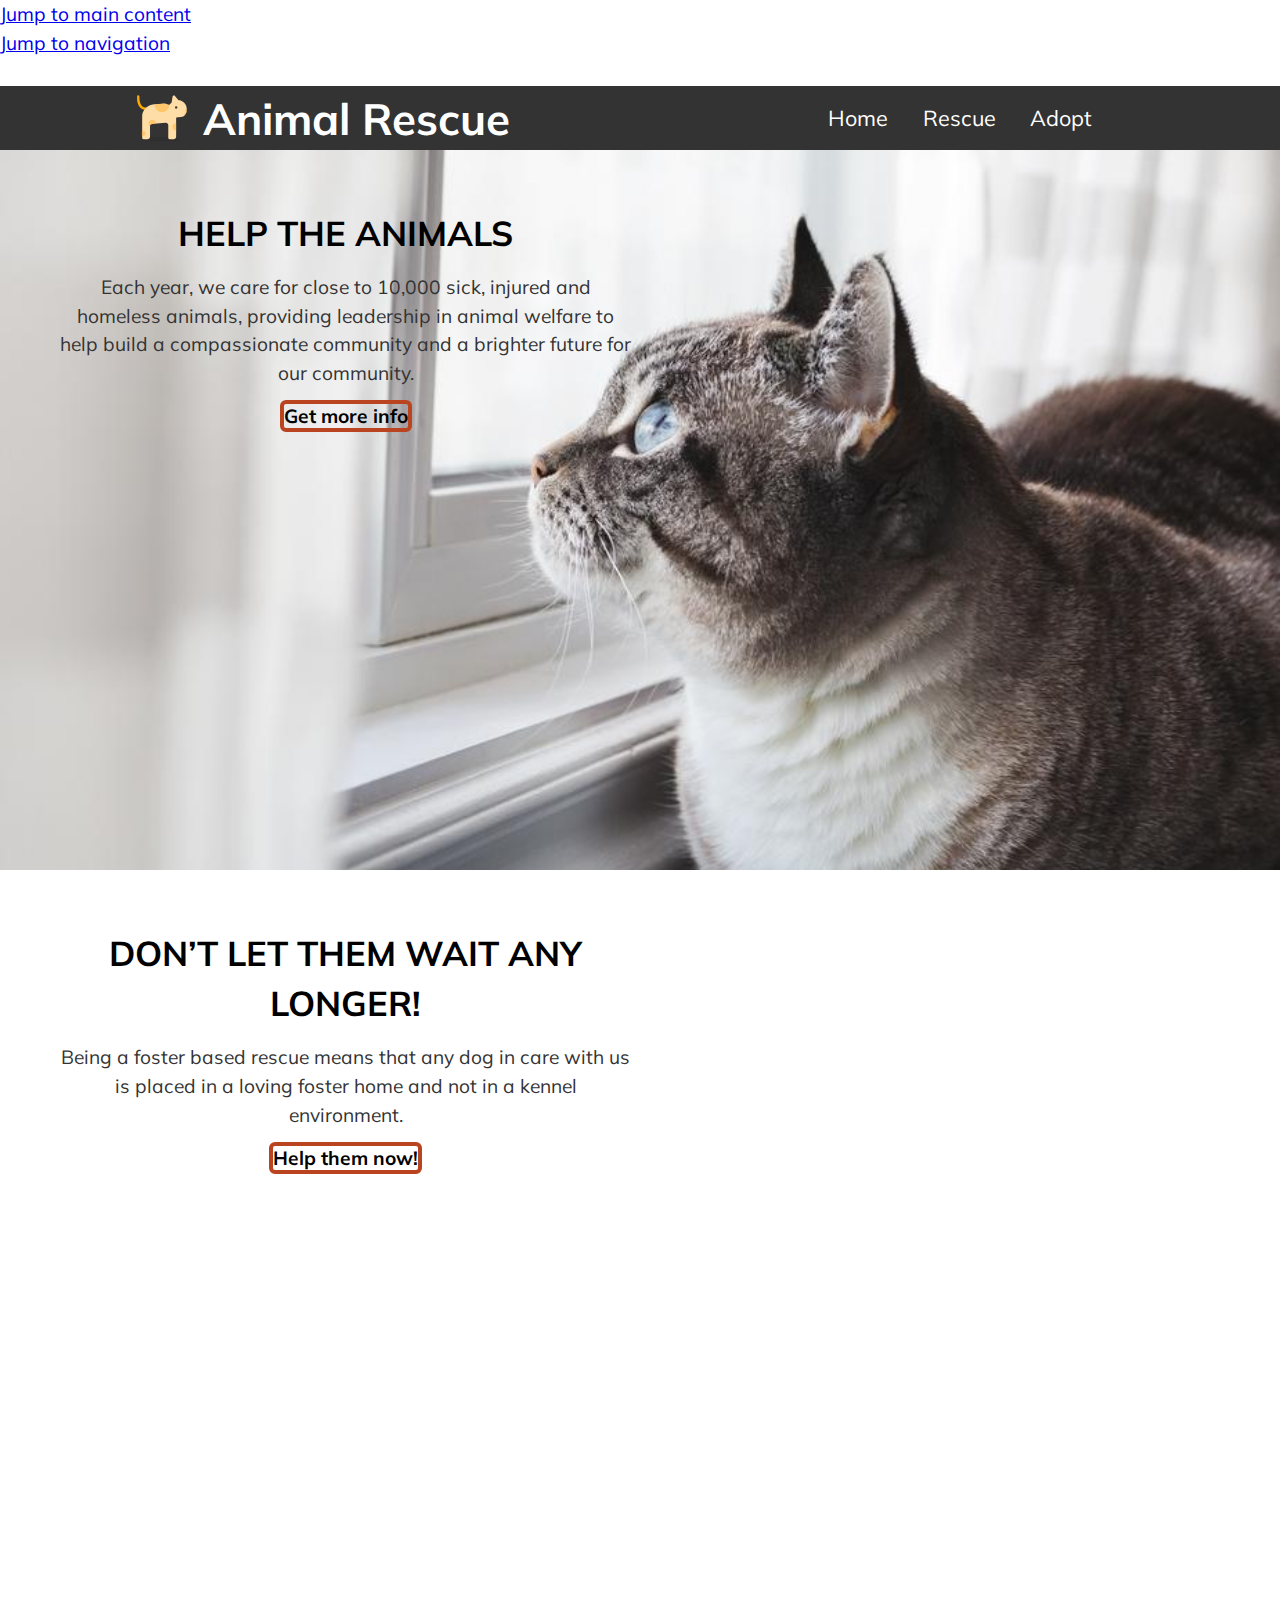
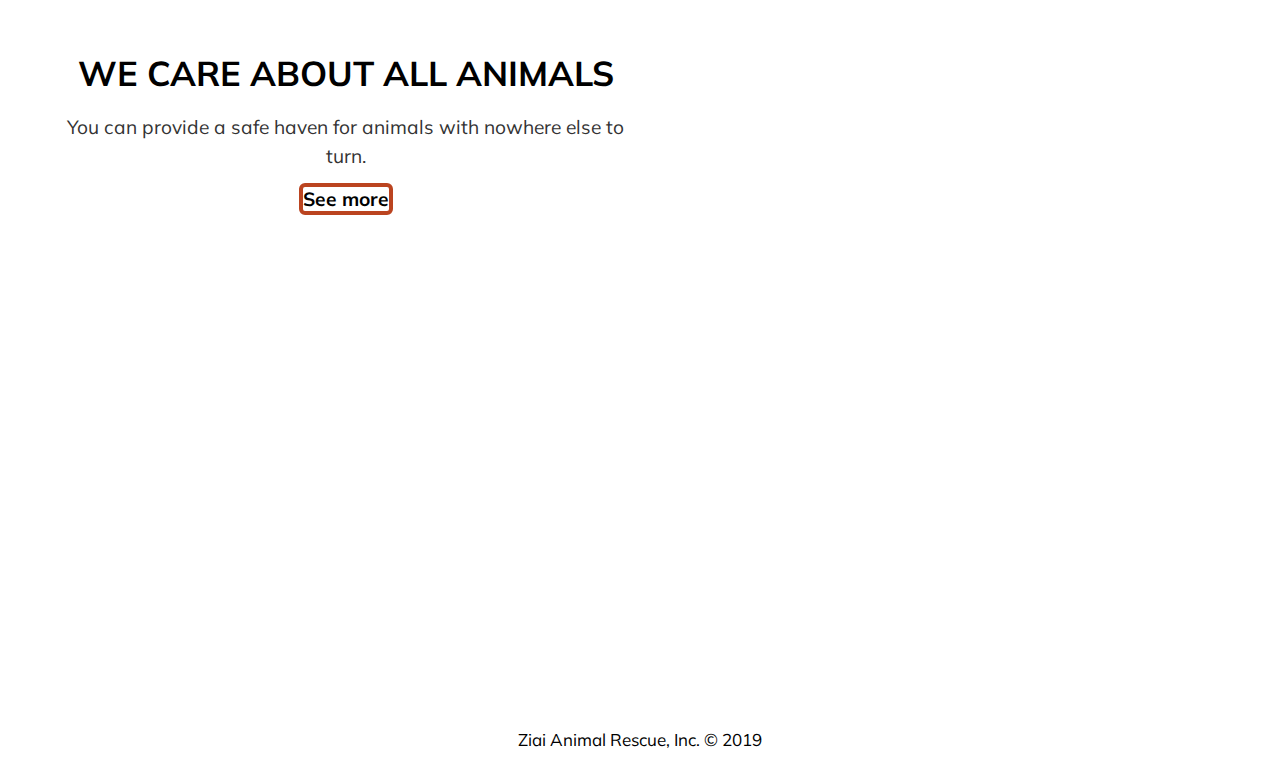
==== commit eeb21f5b: "add and fix more in html file" ====
--- a/index.html
+++ b/index.html
@@ -46,27 +46,27 @@
     <section class="home section-light section-bg embed embed-16by9" id="home">
       <img class="embed-item text-center" src="images/cat-3.jpg" alt="" aria-details="image-of-cat">
       <div class="absolute pin-tl island-2 max-length text-center">
-        <h2 class="push-1-2 exa">​​MAKING FREEDOM HAPPEN ONE DOG AT A TIME</h2>
-        <p class="push-1-2">We are dedicated to rescuing homeless and abandoned dogs, dogs from shelters and taking in desperate owner surrenders when they can no longer care for them. </p>
-        <a class="btn btn-ghost bold" href="#home">See cats</a>
+        <h2 class="push-1-2 exa">​​HELP THE ANIMALS</h2>
+        <p class="push-1-2">Each year, we care for close to 10,000 sick, injured and homeless animals, providing leadership in animal welfare to help build a compassionate community and a brighter future for our community.</p>
+        <a class="btn btn-ghost bold" href="#home">Get more info</a>
       </div>
     </section>
 
     <section class="rescues section-light section-bg embed embed-16by9" id="rescues">
-      <img class="embed-item text-center" src="images/cat-4.jpg" alt="" aria-details="image-of-cat">
+      <img class="embed-item text-center" src="images/cat-6.jpg" alt="" aria-details="image-of-cat">
       <div class="absolute pin-tl island-2 max-length text-center">
-        <h2 class="push-1-2 exa">​​MAKING FREEDOM HAPPEN ONE DOG AT A TIME</h2>
-        <p class="push-1-2">We are dedicated to rescuing homeless and abandoned dogs, dogs from shelters and taking in desperate owner surrenders when they can no longer care for them. </p>
-        <a class="btn btn-ghost bold" href="rescues.html">See cats</a>
+        <h2 class="push-1-2 exa">​​DON’T LET THEM WAIT ANY LONGER!</h2>
+        <p class="push-1-2">Being a foster based rescue means that any dog in care with us is placed in a loving foster home and not in a kennel environment.</p>
+        <a class="btn btn-ghost bold" href="rescues.html">Help them now!</a>
       </div>
     </section>
 
     <section class="rescues section-light section-bg embed embed-16by9" id="adopt">
       <img class="embed-item text-center" src="images/cat-5.jpg" alt="" aria-details="image-of-cat">
       <div class="absolute pin-tl island-2 max-length text-center">
-        <h2 class="push-1-2 exa">​​MAKING FREEDOM HAPPEN ONE DOG AT A TIME</h2>
-        <p class="push-1-2">We are dedicated to rescuing homeless and abandoned dogs, dogs from shelters and taking in desperate owner surrenders when they can no longer care for them. </p>
-        <a class="btn btn-ghost bold" href="adopt.html">See cats</a>
+        <h2 class="push-1-2 exa">WE CARE ABOUT ALL ANIMALS</h2>
+        <p class="push-1-2">You can provide a safe haven for animals with nowhere else to turn.</p>
+        <a class="btn btn-ghost bold" href="adopt.html">See more</a>
       </div>
     </section>
   </main>
--- a/css/main.css
+++ b/css/main.css
@@ -4,6 +4,10 @@
 
 .logo {
   width: 64px;
+}
+
+a:focus {
+  outline: 3px solid #fff;
 }
 
 .small-flex {
@@ -16,7 +20,7 @@
 }
 
 p {
-  color: #bb4420;
+  color: #333;
 }
 
 .animal {
@@ -45,8 +49,18 @@
 }
 
 .btn:hover {
-  background-color: #cbe4f5;
+  background-color: #f28970;
   border-radius: 10px;
   border-width: 4px;
   border-color: #bb4420;
 }
+
+.card {
+  color: #f28970;
+  border: #fff;
+  border-radius: 25px;
+  transition: 250ms;
+  margin: .5rem auto;
+  padding: 1rem;
+  max-width: 25em;
+}
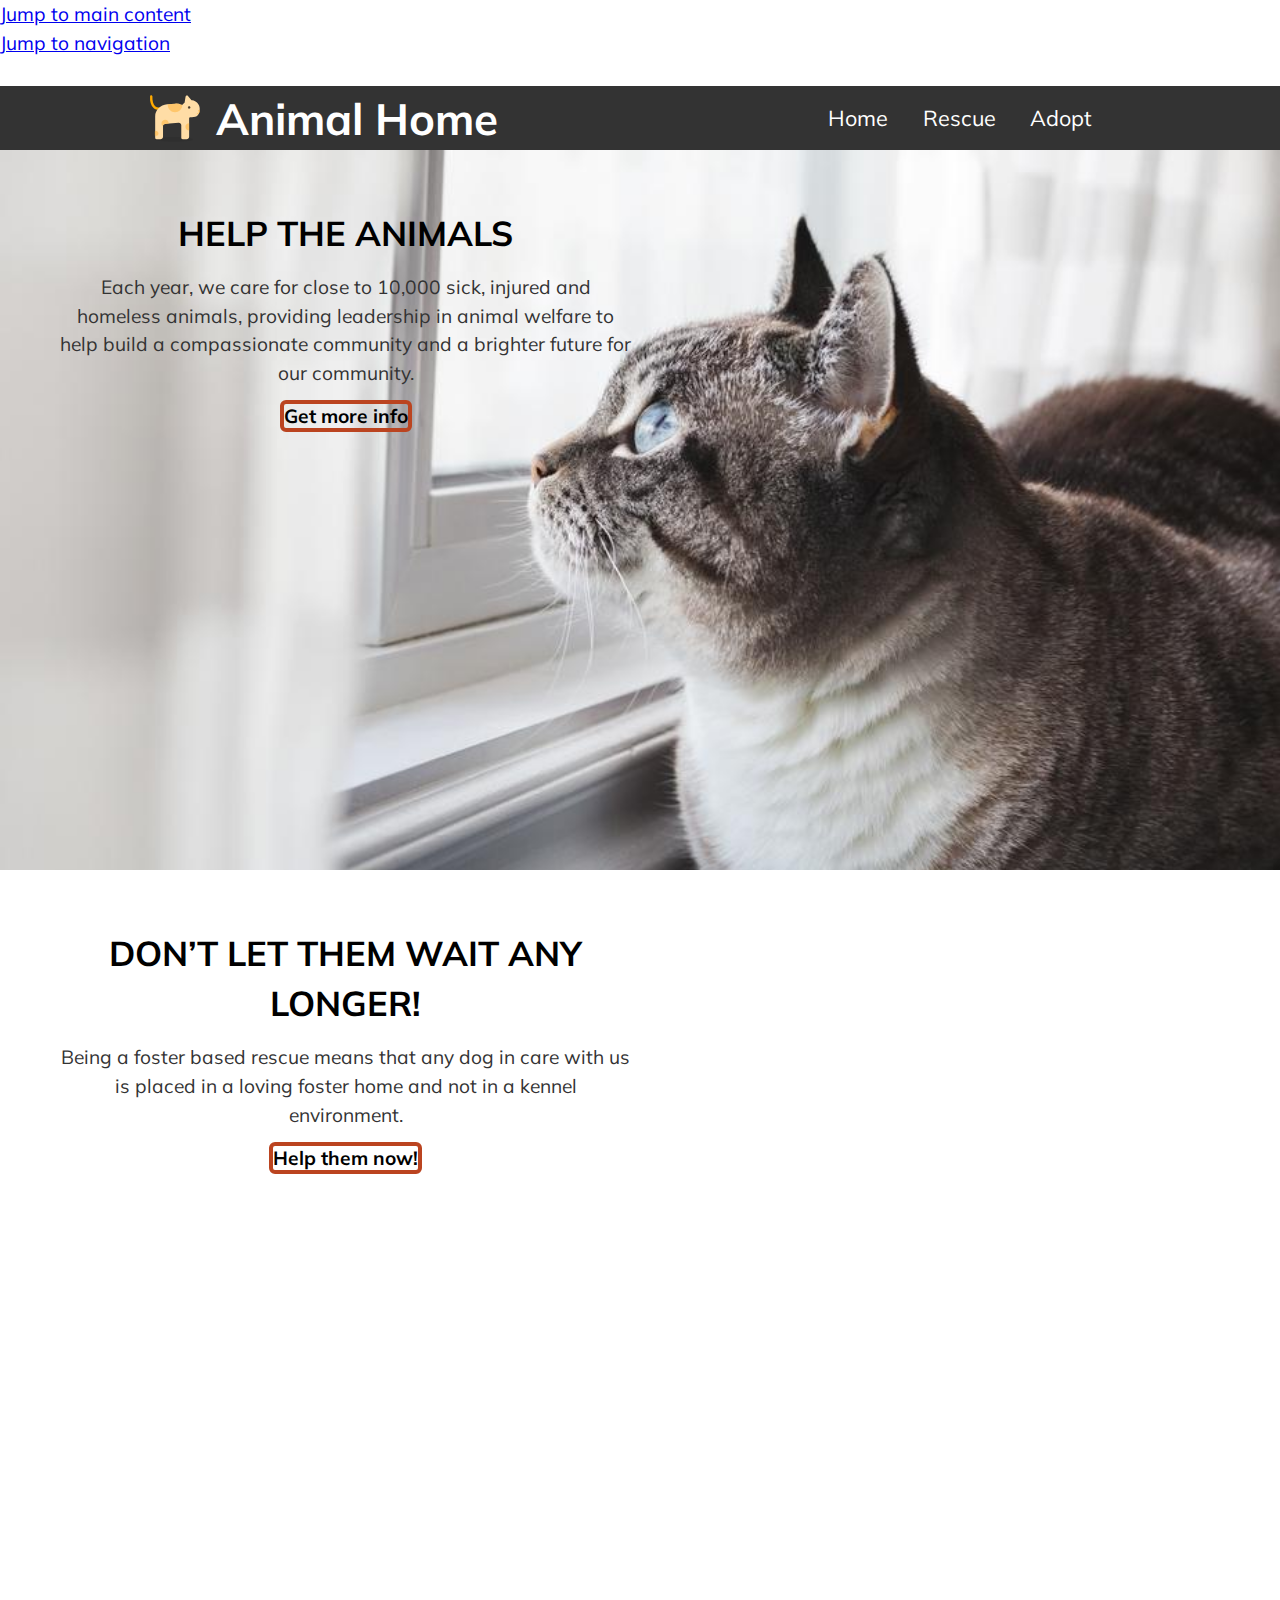
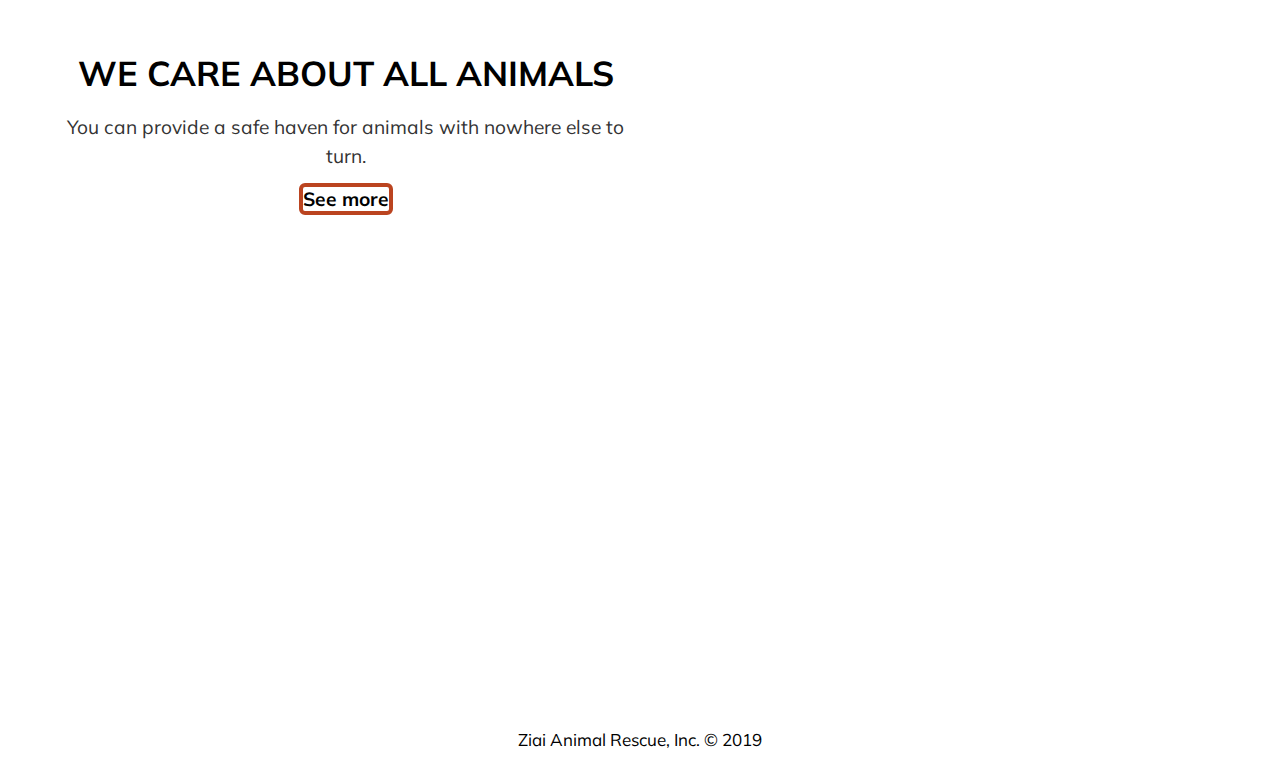
==== commit e1a134bb: "updatedand fix all mistakes" ====
--- a/index.html
+++ b/index.html
@@ -25,7 +25,7 @@
       <div class="logo-center unit xs-1 s-1 m-1-2 l-1-2">
         <h1 class="text-center push-0">
             <img class="logo valign-middle" src="images/cat.svg" alt="">
-            <span class="ib valign-middle push-0 yotta animal">Animal Rescue</span>
+            <span class="ib valign-middle push-0 yotta animal">Animal Home</span>
           </h1>
       </div>
 
--- a/css/main.css
+++ b/css/main.css
@@ -56,7 +56,6 @@
 }
 
 .card {
-  color: #f28970;
   border: #fff;
   border-radius: 25px;
   transition: 250ms;
